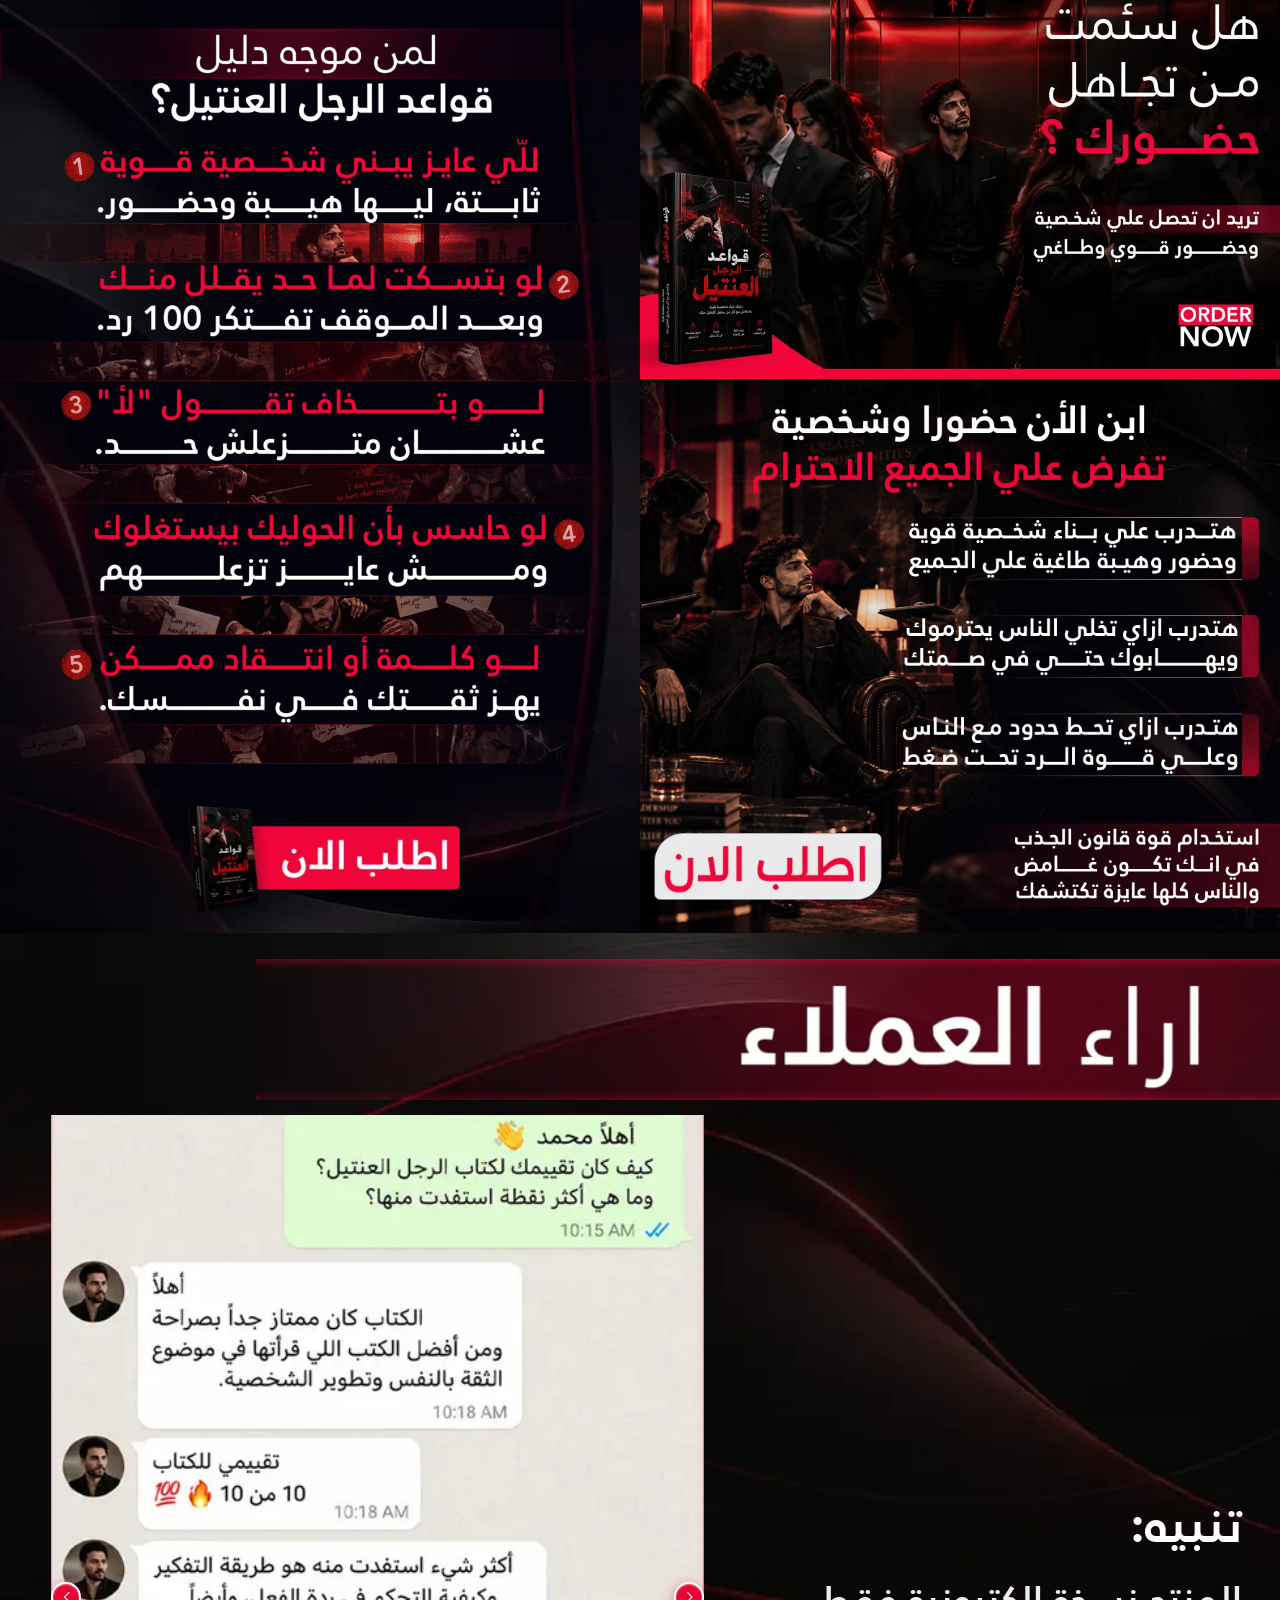
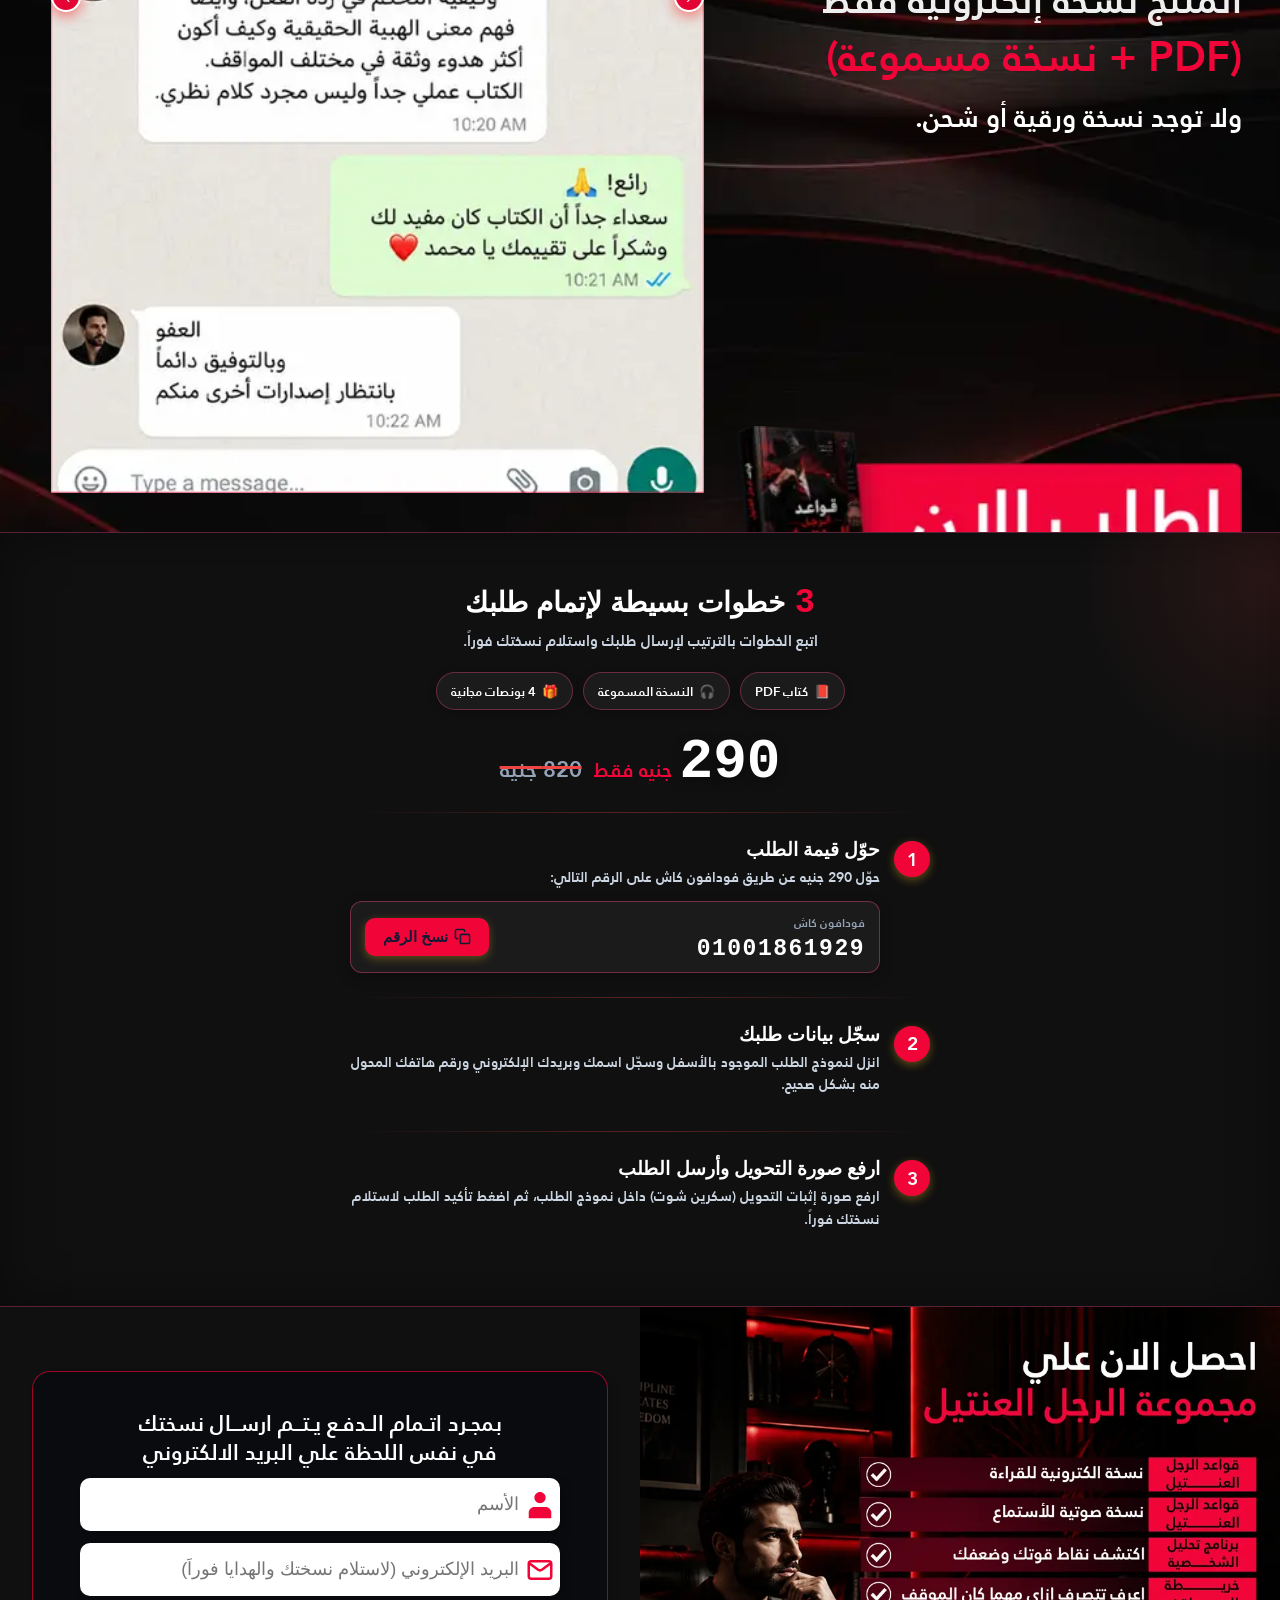
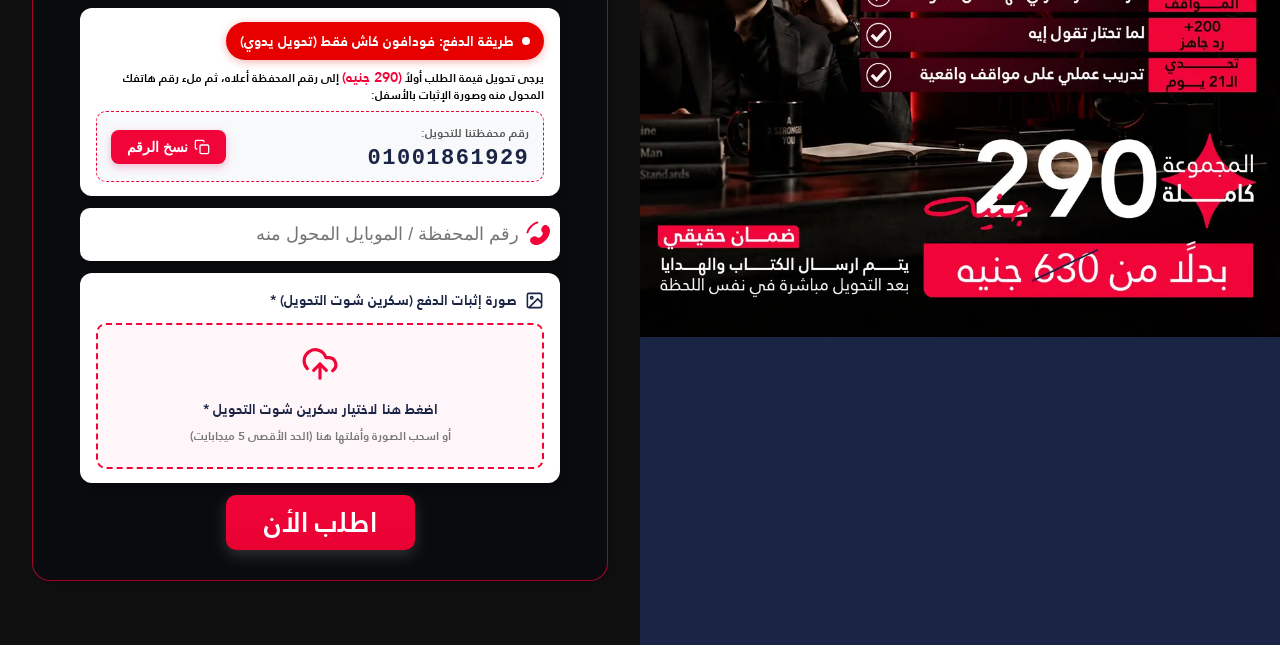
==== index.html @ def358a3 "Add files via upload" ====
<!doctype html>
<html lang="ar" dir="rtl">

<head>
  <meta charset="UTF-8" />
  <meta name="viewport" content="width=device-width, initial-scale=1.0" />

  <!-- Title & Primary Meta Tags -->
  <title>
    كتاب قواعد الرغبة (من راغب إلى مرغوب) | أسرار الجاذبية وفن إدارة المحادثة والكاريزما
  </title>
  <meta name="title" content="كتاب قواعد الرغبة (من راغب إلى مرغوب) | أسرار الجاذبية وفن إدارة المحادثة والكاريزما" />
  <meta name="description"
    content="اكتشف أسرار الحضور والغموض وفن إدارة المحادثة مع كتاب قواعد الرغبة (من راغب إلى مرغوب). احصل على المجموعة الكاملة: نسخة إلكترونية للقراءة + نسخة صوتية + 4 هدايا تدريبية بخصم حصري." />
  <meta name="keywords"
    content="قواعد الرغبة, كتاب قواعد الرغبة, من راغب إلى مرغوب, أسرار الجاذبية, فن إدارة المحادثة, الكاريزما, فن التواصل, الثقة بالنفس, الخروج من الفريند زون, تطوير الذات للرجال, Rules of Desire Book" />
  <meta name="robots" content="index, follow, max-image-preview:large, max-snippet:-1, max-video-preview:-1" />
  <meta name="author" content="قواعد الرغبة - Rules of Desire" />
  <meta name="theme-color" content="#F10539" />

  <!-- Mobile & Application Meta -->
  <meta name="apple-mobile-web-app-title" content="قواعد الرغبة" />
  <meta name="application-name" content="قواعد الرغبة" />
  <meta name="format-detection" content="telephone=no" />

  <!-- Canonical URL -->
  <link rel="canonical" href="./index.html" />

  <!-- Favicons & Touch Icons -->
  <link rel="icon" type="image/png" href="images/mark.webp" />
  <link rel="shortcut icon" href="images/mark.webp" type="image/png" />
  <link rel="apple-touch-icon" href="images/mark.webp" />

  <!-- Preload Critical Image -->
  <link rel="preload" as="image" href="images/hero-img.webp" type="image/webp" fetchpriority="high" />

  <!-- Open Graph / Facebook / WhatsApp / Telegram / Messenger -->
  <meta property="og:type" content="book" />
  <meta property="og:site_name" content="كتاب قواعد الرغبة - Rules of Desire" />
  <meta property="og:title" content="كتاب قواعد الرغبة (من راغب إلى مرغوب) | أسرار الجاذبية وفن إدارة المحادثة" />
  <meta property="og:description"
    content="عايز تبدأ الكلام بثقة بدون توتر أو إحراج وتعرف إزاي تخلي المحادثة ممتعة ومختلفة؟ اكتشف أسرار الحضور والغموض مع المجموعة الكاملة لكتاب قواعد الرغبة (نسخة قراءة + صوتية + هدايا تدريبية)." />
  <meta property="og:image" content="images/hero-img.webp" />
  <meta property="og:image:secure_url" content="images/hero-img.webp" />
  <meta property="og:image:type" content="image/webp" />
  <meta property="og:image:alt" content="غلاف كتاب قواعد الرغبة - من راغب إلى مرغوب | فن الجاذبية والمحادثة" />
  <meta property="og:locale" content="ar_EG" />

  <!-- Twitter Cards -->
  <meta name="twitter:card" content="summary_large_image" />
  <meta name="twitter:title" content="كتاب قواعد الرغبة (من راغب إلى مرغوب) | أسرار الجاذبية وفن إدارة المحادثة" />
  <meta name="twitter:description"
    content="ماذا لو كانت للجاذبية قواعد وأنت فقط لم تتعلمها بعد؟ اكتشف أسرار الحضور وفن إدارة المحادثة مع كتاب قواعد الرغبة الكامل." />
  <meta name="twitter:image" content="images/hero-img.webp" />
  <meta name="twitter:image:alt" content="كتاب قواعد الرغبة - من راغب إلى مرغوب" />

  <!-- Structured Data (Schema.org) for SEO -->
  <script type="application/ld+json">
  {
    "@context": "https://schema.org",
    "@type": "Book",
    "name": "قواعد الرغبة - من راغب إلى مرغوب",
    "alternateName": "Rules of Desire Book",
    "description": "دليلك العملي لإتقان فن التواصل، الحضور الجذاب، الكاريزما، وأسرار الجاذبية وفن إدارة المحادثة وكيف تتحول من راغب إلى مرغوب.",
    "bookFormat": "EBook",
    "inLanguage": "ar",
    "image": "images/hero-img.webp",
    "offers": {
      "@type": "Offer",
      "price": "290",
      "priceCurrency": "EGP",
      "availability": "https://schema.org/InStock",
      "priceValidUntil": "2026-12-31"
    }
  }
  </script>
    <!-- Swiper CSS -->
    <link rel="stylesheet" href="css/swiper.css" />

  <!-- File CSS -->
  <link rel="stylesheet" href="css/style.css" />
</head>

<body>
  <main>
    <h1 class="sr-only">
      كتاب قواعد الرغبة (من راغب إلى مرغوب) | أسرار الجاذبية وفن إدارة المحادثة والكاريزما
    </h1>

    <div class="flex">
      <!-- hero Section -->
      <section class="hero">
        <div class="top_img">
          <img src="images/hero-img.webp"
            alt="غلاف كتاب قواعد الرغبة - من راغب إلى مرغوب | الكلام فن والجاذبية أسلوب حياة" fetchpriority="high" />
        </div>

        <div class="content">
          <img src="images/text-hero.png" class="text-hero"
            alt="محاور كتاب قواعد الرغبة: كيف تبدأ الكلام بثقة، ماذا لو كانت للجاذبية قواعد، واكتشف أسرار الحضور والغموض وفن إدارة المحادثة" />

        <div class="btn_img">
          <a href="#submit-now"><img src="images/button1.webp"
              alt="اطلب كتاب قواعد الرغبة الآن - استلم نسختك فوراً" /></a>
        </div>
        </div>
      </section>
      <!-- End Section -->

      <section class="results">

  

        <img src="images/text-res.png"
          alt="قواعد الرغبة معمول ليك لو... كيف تتحول من راغب إلى مرغوب وتكتسب الهيبة والجاذبية الطبيعية" />



        <div class="btn_img">
          <a href="#submit-now"><img src="images/button.webp"
              alt="اطلب كتاب قواعد الرغبة الآن - استلم نسختك فوراً" /></a>
        </div>

      </section>
    </div>

    <div class="flex flex-reverse">
      <section class="testm">


        <img class="h2_test" src="images/h2.webp" alt="ماذا ستكتشف داخل كتاب قواعد الرغبة: بدء الحديث بدون تردد، جعل حضورك يلاحظ، أسرار الغموض والهيبة، الخروج من الفريند زون، وإثارة الفضول" />
        
<div class="flex_testm">
          <div class="text_right">
          
          



          <div class="imp">
            <h5>تنبيه:</h5>
            <h4>المنتج نسخة إلكترونية فقط</h4>
            <h6>(PDF + نسخة مسموعة)</h6>
            <p>ولا توجد نسخة ورقية أو شحن.</p>
          </div>


          <div class="btn_img">
            <a href="#submit-now"><img src="images/button.webp"
                alt="احصل على المجموعة الكاملة لكتاب قواعد الرغبة الآن" /></a>
          </div>
        </div>

            <!-- Swiper Slider -->
        <div class="container_results">
          <div class="swiper results-swiper">
            <div class="swiper-wrapper">
              <div class="swiper-slide">
                <img src="images/slide1.webp" alt="نتيجة 1" />
              </div>
              <div class="swiper-slide">
                <img src="images/slide2.webp" alt="نتيجة 2" />
              </div>
              <div class="swiper-slide">
                <img src="images/slide3.webp" alt="نتيجة 3" />
              </div>
            
            </div>
            <!-- Swiper Navigation -->
            <div class="swiper-button-next"></div>
            <div class="swiper-button-prev"></div>
          </div>

        </div>
</div>

      </section>
    </div>

    <!-- ==================================================
         قسم خطوات إتمام الطلب (3 خطوات بسيطة لإتمام طلبك)
         ================================================== -->
    <section class="order_steps_section" id="order-form">
      <div class="steps_container">
        <!-- عنوان السكشن والوصف -->
        <div class="steps_header">
          <h2 class="steps_title"><span class="step_num_accent">3</span> خطوات بسيطة لإتمام طلبك</h2>
          <p class="steps_subtitle">اتبع الخطوات بالترتيب لإرسال طلبك واستلام نسختك فوراً.</p>
        </div>

        <!-- البادجات الثلاثة -->
        <div class="steps_badges_wrapper">
          <div class="step_badge"><span>📕</span> <span>كتاب PDF</span></div>
          <div class="step_badge"><span>🎧</span> <span>النسخة المسموعة</span></div>
          <div class="step_badge"><span>🎁</span> <span>4 بونصات مجانية</span></div>
        </div>

        <!-- عرض السعر والخصم -->
        <div class="steps_price_box">
          <div class="price_current">
            <span class="price_digits">290</span>
            <span class="price_currency">جنيه فقط</span>
          </div>
          <div class="price_old">
            <span class="old_amount">820 جنيه</span>
          </div>
        </div>

        <div class="steps_divider"></div>

        <!-- الخطوة 1 -->
        <div class="step_card">
          <div class="step_circle">1</div>
          <div class="step_body">
            <h3 class="step_heading">حوّل قيمة الطلب</h3>
            <p class="step_desc">حوّل 290 جنيه عن طريق فودافون كاش على الرقم التالي:</p>
            <div class="step_wallet_widget">
              <div class="wallet_data">
                <span class="wallet_type">فودافون كاش</span>
                <span class="wallet_digits">01001861929</span>
              </div>
              <button type="button" class="btn_copy_steps" id="btnCopySteps" title="نسخ رقم فودافون كاش">
                <svg width="17" height="17" viewBox="0 0 24 24" fill="none" stroke="currentColor" stroke-width="2.2"
                  stroke-linecap="round" stroke-linejoin="round">
                  <rect x="9" y="9" width="13" height="13" rx="2" ry="2"></rect>
                  <path d="M5 15H4a2 2 0 0 1-2-2V4a2 2 0 0 1 2-2h9a2 2 0 0 1 2 2v1"></path>
                </svg>
                <span id="copyStepsText">نسخ الرقم</span>
              </button>
            </div>
          </div>
        </div>
        <div class="steps_divider"></div>

        <!-- الخطوة 2 -->
        <div class="step_card">
          <div class="step_circle">2</div>
          <div class="step_body">
            <h3 class="step_heading">سجّل بيانات طلبك</h3>
            <p class="step_desc">انزل لنموذج الطلب الموجود بالأسفل وسجّل اسمك وبريدك الإلكتروني ورقم هاتفك المحول منه
              بشكل صحيح.</p>
          </div>
        </div>

        <div class="steps_divider"></div>
        <!-- الخطوة 3 -->
        <div class="step_card">
          <div class="step_circle">3</div>
          <div class="step_body">
            <h3 class="step_heading">ارفع صورة التحويل وأرسل الطلب</h3>
            <p class="step_desc">ارفع صورة إثبات التحويل (سكرين شوت) داخل نموذج الطلب، ثم اضغط تأكيد الطلب لاستلام نسختك
              فوراً.</p>
          </div>
        </div>
      </div>
    </section>

    <section class="form_section" id="submit-now">
      <div class="price">
        <div class="img_price">
          <img src="images/top-form.webp"
            alt="عرض المجموعة الكاملة لكتاب قواعد الرغبة: نسخة للقراءة + نسخة صوتية + برنامج تحليل الشخصية + خريطة المواقف + 200 رد جاهز + تحدي 14 يوم بـ 290 جنيه بدلاً من 820 جنيه"
            loading="lazy" />
        </div>

        <!-- <div class="delvery_text">
          <p>الشحن مجاني لجميع المحافظات</p>
          <p class="bg">الــدفع عـــــــند اســتلام المـــــنتج</p>
        </div> -->
      </div>

      <div class="container_form">
        <p class="sm-p">
          سياسة الأسترجاع فى حالة عدم رضائك عن المنتج ضمان استرجاع خلال 14يوم
        </p>

        <form id="form" novalidate>
          <div class="top_form">
            <p>بمجـرد اتـمام الـدفـع يـتــم ارســال نسختك </p>
            <p>في نفس اللحظة علي البريد الالكتروني </p>
          </div>

          <div class="input_div">
            <input type="text" name="Name" id="name" placeholder="الأسم" required />

            <svg viewBox="0 0 16 16" fill="none" xmlns="http://www.w3.org/2000/svg">
              <g id="SVGRepo_bgCarrier" stroke-width="0"></g>
              <g id="SVGRepo_tracerCarrier" stroke-linecap="round" stroke-linejoin="round"></g>
              <g id="SVGRepo_iconCarrier">
                <path
                  d="M8 7C9.65685 7 11 5.65685 11 4C11 2.34315 9.65685 1 8 1C6.34315 1 5 2.34315 5 4C5 5.65685 6.34315 7 8 7Z"
                  fill="#F10539"></path>
                <path d="M14 12C14 10.3431 12.6569 9 11 9H5C3.34315 9 2 10.3431 2 12V15H14V12Z" fill="#F10539"></path>
              </g>
            </svg>
          </div>

          <div class="input_div">
            <input type="email" name="Email" id="email" placeholder="البريد الإلكتروني (لاستلام نسختك والهدايا فوراً)"
              required />

            <svg viewBox="0 0 24 24" fill="none" xmlns="http://www.w3.org/2000/svg">
              <path d="M4 7.00005L10.2 11.65C11.2667 12.45 12.7333 12.45 13.8 11.65L20 7" stroke="#F10539"
                stroke-width="2" stroke-linecap="round" stroke-linejoin="round" />
              <rect x="3" y="5" width="18" height="14" rx="2" stroke="#F10539" stroke-width="2"
                stroke-linecap="round" />
            </svg>
          </div>

          <!-- قسم طريقة الدفع فودافون كاش فقط -->
          <div class="payment_method_card">
            <div class="payment_header">
              <div class="vodafone_badge">
                <span class="vodafone_circle"></span>
                <span>طريقة الدفع: فودافون كاش فقط (تحويل يدوي)</span>
              </div>
            </div>

            <p class="wallet_hint">
              يرجى تحويل قيمة الطلب أولاً <strong style="color: #F10539; font-weight: 800; font-size: 13.5px;">(290
                جنيه)</strong> إلى رقم المحفظة أعلاه، ثم ملء رقم هاتفك المحول منه وصورة الإثبات بالأسفل:
            </p>
            <!-- صندوق رقم المحفظة وزر النسخ -->
            <div class="wallet_copy_box">
              <div class="wallet_details">
                <span class="wallet_title">رقم محفظتنا للتحويل:</span>
                <span class="wallet_num" id="walletNumText">01001861929</span>
              </div>
              <button type="button" class="btn_copy_wallet" id="btnCopyWallet" aria-label="نسخ رقم المحفظة">
                <svg class="copy_icon" viewBox="0 0 24 24" fill="none" stroke="currentColor" stroke-width="2">
                  <rect x="9" y="9" width="13" height="13" rx="2" ry="2"></rect>
                  <path d="M5 15H4a2 2 0 0 1-2-2V4a2 2 0 0 1 2-2h9a2 2 0 0 1 2 2v1"></path>
                </svg>
                <span class="copy_label">نسخ الرقم</span>
              </button>
            </div>


          </div>

          <!-- حقل رقم المحفظة أو الموبايل المحول منه -->
          <div class="input_div">
            <input type="tel" name="Sender Number" id="transfer_phone" maxlength="11"
              placeholder="رقم المحفظة / الموبايل المحول منه" required />

            <svg class="icon_Phone" viewBox="0 0 24 24" fill="none" xmlns="http://www.w3.org/2000/svg"
              transform="matrix(-1, 0, 0, 1, 0, 0)">
              <g id="SVGRepo_iconCarrier_transfer">
                <path
                  d="M10.0376 5.31617L10.6866 6.4791C11.2723 7.52858 11.0372 8.90532 10.1147 9.8278C10.1147 9.8278 10.1147 9.8278 10.1147 9.8278C10.1146 9.82792 8.99588 10.9468 11.0245 12.9755C13.0525 15.0035 14.1714 13.8861 14.1722 13.8853C14.1722 13.8853 14.1722 13.8853 14.1722 13.8853C15.0947 12.9628 16.4714 12.7277 17.5209 13.3134L18.6838 13.9624C20.2686 14.8468 20.4557 17.0692 19.0628 18.4622C18.2258 19.2992 17.2004 19.9505 16.0669 19.9934C14.1588 20.0658 10.9183 19.5829 7.6677 16.3323C4.41713 13.0817 3.93421 9.84122 4.00655 7.93309C4.04952 6.7996 4.7008 5.77423 5.53781 4.93723C6.93076 3.54428 9.15317 3.73144 10.0376 5.31617Z"
                  fill="#F10539"></path>
                <path
                  d="M13.2595 1.87983C13.3257 1.47094 13.7122 1.19357 14.1211 1.25976C14.1464 1.26461 14.2279 1.27983 14.2705 1.28933C14.3559 1.30834 14.4749 1.33759 14.6233 1.38082C14.9201 1.46726 15.3347 1.60967 15.8323 1.8378C16.8286 2.29456 18.1544 3.09356 19.5302 4.46936C20.906 5.84516 21.705 7.17097 22.1617 8.16725C22.3899 8.66487 22.5323 9.07947 22.6187 9.37625C22.6619 9.52466 22.6912 9.64369 22.7102 9.72901C22.7197 9.77168 22.7267 9.80594 22.7315 9.83125L22.7373 9.86245C22.8034 10.2713 22.5286 10.6739 22.1197 10.7401C21.712 10.8061 21.3279 10.53 21.2601 10.1231C21.258 10.1121 21.2522 10.0828 21.2461 10.0551C21.2337 9.9997 21.2124 9.91188 21.1786 9.79572C21.1109 9.56339 20.9934 9.21806 20.7982 8.79238C20.4084 7.94207 19.7074 6.76789 18.4695 5.53002C17.2317 4.29216 16.0575 3.59117 15.2072 3.20134C14.7815 3.00618 14.4362 2.88865 14.2038 2.82097C14.0877 2.78714 13.9417 2.75363 13.8863 2.7413C13.4793 2.67347 13.1935 2.28755 13.2595 1.87983Z"
                  fill="#F10539"></path>
              </g>
            </svg>
          </div>

          <!-- قسم رفع إثبات الدفع والتحويل -->
          <div class="proof_upload_card">
            <div class="proof_title">
              <svg viewBox="0 0 24 24" width="19" height="19" fill="none" stroke="currentColor" stroke-width="2">
                <rect x="3" y="3" width="18" height="18" rx="2" ry="2"></rect>
                <circle cx="8.5" cy="8.5" r="1.5"></circle>
                <polyline points="21 15 16 10 5 21"></polyline>
              </svg>
              <span>صورة إثبات الدفع (سكرين شوت التحويل) * </span>
            </div>

            <!-- حقل الملف الخفي -->
            <input type="file" id="proof_image" name="Proof Image" accept="image/*" style="display: none;" />

            <!-- منطقة الرفع التفاعلية Dropzone -->
            <div class="upload_dropzone" id="uploadDropzone">
              <div class="dropzone_icon">
                <svg viewBox="0 0 24 24" width="38" height="38" fill="none" stroke="#F10539" stroke-width="2"
                  stroke-linecap="round" stroke-linejoin="round">
                  <path d="M4 14.899A7 7 0 1 1 15.71 8h1.79a4.5 4.5 0 0 1 2.5 8.242"></path>
                  <path d="M12 12v9"></path>
                  <path d="m16 16-4-4-4 4"></path>
                </svg>
              </div>
              <p class="dropzone_prompt">اضغط هنا لاختيار سكرين شوت التحويل * </p>
              <p class="dropzone_sub">أو اسحب الصورة وأفلتها هنا (الحد الأقصى 5 ميجابايت)</p>
            </div>

            <!-- بطاقة معاينة الصورة عند الاختيار -->
            <div class="preview_card" id="previewCard" style="display: none;">
              <div class="preview_body">
                <div class="preview_thumb_box">
                  <img id="previewImage" src="" alt="معاينة إثبات الدفع" />
                </div>
                <div class="preview_info">
                  <div class="preview_filename" id="previewFileName">screenshot.jpg</div>
                  <div class="preview_filesize" id="previewFileSize">1.2 MB</div>
                  <div class="preview_status">✓ جاهزة للإرسال</div>
                </div>
              </div>
              <div class="preview_actions">
                <button type="button" class="btn_preview_action btn_change" id="btnReplaceImage">
                  <svg viewBox="0 0 24 24" width="15" height="15" fill="none" stroke="currentColor" stroke-width="2">
                    <path d="M21 2v6h-6"></path>
                    <path d="M3 12a9 9 0 0 1 15-6.7L21 8"></path>
                    <path d="M3 22v-6h6"></path>
                    <path d="M21 12a9 9 0 0 1-15 6.7L3 16"></path>
                  </svg>
                  تغيير الصورة
                </button>
                <button type="button" class="btn_preview_action btn_delete" id="btnRemoveImage">
                  <svg viewBox="0 0 24 24" width="15" height="15" fill="none" stroke="currentColor" stroke-width="2">
                    <polyline points="3 6 5 6 21 6"></polyline>
                    <path d="M19 6v14a2 2 0 0 1-2 2H7a2 2 0 0 1-2-2V6m3 0V4a2 2 0 0 1 2-2h4a2 2 0 0 1 2 2v2"></path>
                  </svg>
                  حذف الصورة
                </button>
              </div>
            </div>

            <!-- شريط تقدم الرفع المباشر -->
            <div class="upload_progress_wrap" id="uploadProgressWrap" style="display: none;">
              <div class="progress_info">
                <span class="progress_label" id="progressLabel">جاري رفع إثبات الدفع...</span>
                <span class="progress_val" id="progressVal">0%</span>
              </div>
              <div class="progress_track">
                <div class="progress_fill" id="progressFill" style="width: 0%;"></div>
              </div>
            </div>
          </div>

          <div id="error"></div>

          <input type="hidden" id="redDir" name="x-sheetmonkey-redirect" value="./thanksPage.html" />

          <!-- بيانات وسيلة الدفع والمحفظة لشيت مونكي -->
          <input type="hidden" name="Payment Method" value="فودافون كاش (Vodafone Cash) - يدوي" />
          <input type="hidden" name="Our Wallet" value="01001861929" />
          <input type="hidden" id="inp_ProofLink" name="Payment Proof Link" value="" />

          <!-- هنا اسم المنتج  -->
          <input type="hidden" name="Product" value="كتاب قواعد الرغبة" />

          <!-- هنا الكود -->
          <input type="hidden" name="Agent Code" value="M18.1" />

          <input id="KeyLand" type="hidden" name="Unique Key" value="" />
          <input id="DateLand" type="hidden" name="Date" value="" />
          <input id="TimeLand" type="hidden" name="Time" value="" />
          <input id="inp_City" type="hidden" name="City" value="" />
          <input id="inp_Country" type="hidden" name="Country" value="" />
          <input id="inp_Ip" type="hidden" name="IP" value="" />

          <!-- حقول مكافحة الـ Spam وحماية الصفحة ومصدر التسجيل -->
          <input type="text" id="b_hp_email" name="hp_website_check_field" style="
                display: none !important;
                position: absolute !important;
                left: -9999px !important;
              " tabindex="-1" autocomplete="new-password" aria-hidden="true" value="" />
          <input id="inp_FingerPrint" type="hidden" name="FingerPrint" value="" />
          <input id="inp_ScreenSize" type="hidden" name="ScreenSize" value="" />
          <input id="inp_TimeZone" type="hidden" name="TimeZone" value="" />
          <input id="inp_UserAgent" type="hidden" name="UserAgent" value="" />
          <input id="inp_PageUrl" type="hidden" name="Page URL" value="" />
          <input id="inp_Referrer" type="hidden" name="Referrer" value="" />
          <input id="inp_Domain" type="hidden" name="Domain" value="" />

          <div class="div_btn">
            <button id="btnSubmit" class="btn" type="submit">
              اﻃﻠب الأن
            </button>
          </div>
        </form>

      </div>
    </section>
  </main>

    <!-- Swiper JS SDK -->
    <script src="swiper-bundle.min.js"></script>

  <script>
    /* =====================   منع النسخ وفتح أدوات المطوّر   ===================== */
    document.addEventListener("contextmenu", (e) => e.preventDefault());

    document.onkeydown = (e) => {
      if (
        e.key === "F12" ||
        (e.ctrlKey && e.shiftKey && (e.key === "I" || e.key === "J")) ||
        (e.ctrlKey && e.key === "U")
      ) {
        return false;
      }
    };

      /* =====================   تهيئة سويبر جي اس Swiper JS   ===================== */
      document.addEventListener('DOMContentLoaded', () => {
        if (typeof Swiper !== 'undefined') {
          new Swiper('.results-swiper', {
            loop: true,
            autoplay: {
              delay: 3500,
              disableOnInteraction: false,
            },
            navigation: {
              nextEl: '.swiper-button-next',
              prevEl: '.swiper-button-prev',
            },
          });
        }
      });


    /* =====================   التحضير المسبق الفوري للـ IP   ===================== */
    let clientIp = "";
    let clientCity = "";
    let clientCountry = "";
    let ipPromise = null;

    function setGeoFields(city, country) {
      if (city) clientCity = city;
      if (country) clientCountry = country;
      const cityI = document.getElementById("inp_City");
      if (cityI && clientCity) cityI.value = clientCity;
      const countryI = document.getElementById("inp_Country");
      if (countryI && clientCountry) countryI.value = clientCountry;
    }

    async function fetchWithTimeout(url, timeoutMs = 1500) {
      const controller = new AbortController();
      const id = setTimeout(() => controller.abort(), timeoutMs);
      try {
        const response = await fetch(url, { signal: controller.signal });
        clearTimeout(id);
        return response;
      } catch (e) {
        clearTimeout(id);
        return null;
      }
    }

    async function fetchIpData() {
      // المزود الأول: ipinfo.io
      try {
        const r = await fetchWithTimeout("https://ipinfo.io/json");
        if (r && r.ok) {
          const data = await r.json();
          if (data && data.ip) {
            clientIp = data.ip;
            setGeoFields(data.city, data.country);
            return clientIp;
          }
        }
      } catch (e) { }

      // المزود الثاني: ipwho.is
      try {
        const r = await fetchWithTimeout("https://ipwho.is/");
        if (r && r.ok) {
          const data = await r.json();
          if (data && data.success && data.ip) {
            clientIp = data.ip;
            setGeoFields(data.city, data.country);
            return clientIp;
          }
        }
      } catch (e) { }

      // المزود الثالث: ipapi.co
      try {
        const r = await fetchWithTimeout("https://ipapi.co/json/");
        if (r && r.ok) {
          const data = await r.json();
          if (data && data.ip) {
            clientIp = data.ip;
            setGeoFields(data.city, data.country_name || data.country);
            return clientIp;
          }
        }
      } catch (e) { }

      // المزود الرابع: ipify (سريع جداً)
      try {
        const r = await fetchWithTimeout("https://api.ipify.org?format=json");
        if (r && r.ok) {
          const data = await r.json();
          if (data && data.ip) {
            clientIp = data.ip;
            return clientIp;
          }
        }
      } catch (e) { }
    }

    function initPreload() {
      ipPromise = fetchIpData().catch(() => { });
    }

    initPreload();

    /* =====================   توليد بصمة متصفح سريعة وخفيفة (FingerPrint)   ===================== */
    function generateFingerprint() {
      try {
        const canvas = document.createElement("canvas");
        const ctx = canvas.getContext("2d");
        canvas.width = 200;
        canvas.height = 50;
        ctx.textBaseline = "top";
        ctx.font = "14px 'Arial'";
        ctx.textBaseline = "alphabetic";
        ctx.fillStyle = "#f60";
        ctx.fillRect(125, 1, 62, 20);
        ctx.fillStyle = "#069";
        ctx.fillText("PROPYLAX_GEL_FP_#123", 2, 15);
        ctx.fillStyle = "rgba(102, 204, 0, 0.7)";
        ctx.fillText("PROPYLAX_GEL_FP_#123", 4, 17);
        const dataUrl = canvas.toDataURL();

        let hash = 0;
        const str =
          dataUrl +
          navigator.userAgent +
          screen.width +
          "x" +
          screen.height +
          (navigator.language || "") +
          (navigator.hardwareConcurrency || "");
        for (let i = 0; i < str.length; i++) {
          const char = str.charCodeAt(i);
          hash = (hash << 5) - hash + char;
          hash |= 0;
        }
        return "FP-" + Math.abs(hash).toString(36);
      } catch (e) {
        return "FP-UNKNOWN-" + Math.random().toString(36).slice(2, 10);
      }
    }

    /* =====================   توليد المعرف الفريد للطلب Unique Key   ===================== */
    function generateOrderId() {
      const d = new Date();
      const YY = String(d.getUTCFullYear()).slice(-2);
      const MM = String(d.getUTCMonth() + 1).padStart(2, "0");
      const DD = String(d.getUTCDate()).padStart(2, "0");
      const hh = String(d.getUTCHours()).padStart(2, "0");
      const mm = String(d.getUTCMinutes()).padStart(2, "0");
      const ss = String(d.getUTCSeconds()).padStart(2, "0");
      const ms = String(d.getUTCMilliseconds()).padStart(3, "0");

      let rand;
      if (window.crypto && crypto.getRandomValues) {
        const buf = new Uint8Array(6);
        crypto.getRandomValues(buf);
        rand = Array.from(buf, (b) => b.toString(36).padStart(2, "0"))
          .join("")
          .slice(0, 16);
      } else {
        rand = Math.random().toString(36).slice(2, 18);
      }

      return `KEY-${YY}_${MM}_${DD}_${hh}${mm}${ss}.${ms}-${rand}`;
    }

    /* =====================   تنظيف وتحويل أرقام الهواتف   ===================== */
    function convertArabicToEnglishDigits(str) {
      const arabicDigits = ["٠", "١", "٢", "٣", "٤", "٥", "٦", "٧", "٨", "٩"];
      return str.replace(/[٠-٩]/g, (d) => arabicDigits.indexOf(d));
    }

    function cleanPhoneNumber(raw) {
      if (!raw) return "";
      let cleaned = convertArabicToEnglishDigits(raw.trim());
      cleaned = cleaned.replace(/[\s\-\+\(\)]/g, "");
      return cleaned;
    }

    function formatFileSize(bytes) {
      if (!bytes || bytes === 0) return "0 B";
      const k = 1024;
      const sizes = ["B", "KB", "MB", "GB"];
      const i = Math.floor(Math.log(bytes) / Math.log(k));
      return parseFloat((bytes / Math.pow(k, i)).toFixed(2)) + " " + sizes[i];
    }

    /* =====================   التحقق من النموذج والإرسال المباشر لـ SheetMonkey   ===================== */
    document.addEventListener("DOMContentLoaded", () => {
      setGeoFields(clientCity, clientCountry);

      const fpVal = generateFingerprint();
      const screenSizeVal = `${window.screen.width}x${window.screen.height}`;
      const timeZoneVal =
        Intl && Intl.DateTimeFormat
          ? Intl.DateTimeFormat().resolvedOptions().timeZone
          : "";
      const userAgentVal = navigator.userAgent || "";
      const pageUrlVal = window.location.href;
      const referrerVal = document.referrer || "Direct";
      const domainVal = window.location.hostname || "";

      document.getElementById("inp_FingerPrint").value = fpVal;
      document.getElementById("inp_ScreenSize").value = screenSizeVal;
      document.getElementById("inp_TimeZone").value = timeZoneVal;
      document.getElementById("inp_UserAgent").value = userAgentVal;
      document.getElementById("inp_PageUrl").value = pageUrlVal;
      document.getElementById("inp_Referrer").value = referrerVal;
      if (document.getElementById("inp_Domain")) {
        document.getElementById("inp_Domain").value = domainVal;
      }

      const keyLandInput = document.getElementById("KeyLand");
      if (keyLandInput) {
        keyLandInput.value = generateOrderId();
      }

      /* عناصر النموذج الأساسية */
      const nameInput = document.getElementById("name");
      const emailInput = document.getElementById("email");
      const form = document.getElementById("form");
      const errorBox = document.getElementById("error");
      const redirInput = document.getElementById("redDir");

      /* عناصر فودافون كاش وإثبات الدفع وسكشن الخطوات */
      const btnCopyWallet = document.getElementById("btnCopyWallet");
      const btnCopySteps = document.getElementById("btnCopySteps");
      const transferPhoneInput = document.getElementById("transfer_phone");
      const proofImageInput = document.getElementById("proof_image");
      const uploadDropzone = document.getElementById("uploadDropzone");
      const previewCard = document.getElementById("previewCard");
      const previewImage = document.getElementById("previewImage");
      const previewFileName = document.getElementById("previewFileName");
      const previewFileSize = document.getElementById("previewFileSize");
      const btnReplaceImage = document.getElementById("btnReplaceImage");
      const btnRemoveImage = document.getElementById("btnRemoveImage");
      const uploadProgressWrap = document.getElementById("uploadProgressWrap");
      const progressLabel = document.getElementById("progressLabel");
      const progressVal = document.getElementById("progressVal");
      const progressFill = document.getElementById("progressFill");
      const inpProofLink = document.getElementById("inp_ProofLink");

      const MAX_FILE_SIZE = 5 * 1024 * 1024; // 5 ميجابايت كحد أقصى
      let selectedProofFile = null;

      function showError(msg) {
        if (errorBox) {
          errorBox.innerText = msg;
          errorBox.classList.add("active");
          errorBox.scrollIntoView({ behavior: "smooth", block: "center" });
        }
      }

      function clearError() {
        if (errorBox) {
          errorBox.innerText = "";
          errorBox.classList.remove("active");
        }
      }

      /* =====================   أزرار نسخ رقم المحفظة   ===================== */
      const WALLET_NUMBER = "01001861929";

      function fallbackCopyText(text, onSuccess) {
        const ta = document.createElement("textarea");
        ta.value = text;
        ta.style.position = "fixed";
        ta.style.left = "-9999px";
        document.body.appendChild(ta);
        ta.select();
        try {
          document.execCommand("copy");
          if (onSuccess) onSuccess();
        } catch (e) { }
        document.body.removeChild(ta);
      }

      function setupCopyButton(btn, textSelector) {
        if (!btn) return;
        let timeout = null;
        const markDone = () => {
          btn.classList.add("copied");
          const label = textSelector ? btn.querySelector(textSelector) : null;
          if (label) label.textContent = "تم النسخ ✓";
          clearTimeout(timeout);
          timeout = setTimeout(() => {
            btn.classList.remove("copied");
            if (label) label.textContent = "نسخ الرقم";
          }, 2500);
        };

        btn.addEventListener("click", () => {
          if (navigator.clipboard && navigator.clipboard.writeText) {
            navigator.clipboard.writeText(WALLET_NUMBER)
              .then(markDone)
              .catch(() => fallbackCopyText(WALLET_NUMBER, markDone));
          } else {
            fallbackCopyText(WALLET_NUMBER, markDone);
          }
        });
      }

      // تفعيل زر النسخ في سكشن الخطوات وزر النسخ داخل الفورم
      setupCopyButton(btnCopySteps, "#copyStepsText");
      setupCopyButton(btnCopyWallet, ".copy_label");

      /* =====================   التحكم في رفع ومعاينة صورة الإثبات   ===================== */
      function handleFileSelect(file) {
        if (!file) return;

        if (!file.type.startsWith("image/")) {
          showError("عفواً، الملف المختار ليس صورة صالحة! يرجى اختيار صورة إثبات (JPG, PNG, WEBP).");
          return;
        }

        if (file.size > MAX_FILE_SIZE) {
          showError("حجم الصورة يتجاوز 5 ميجابايت! يرجى اختيار صورة أصغر أو التقاط سكرين شوت خفيف.");
          resetProofFile();
          return;
        }

        clearError();
        if (uploadDropzone) uploadDropzone.classList.remove("dropzone_error");
        selectedProofFile = file;

        // قراءة ومعاينة الصورة فوراً
        const reader = new FileReader();
        reader.onload = (e) => {
          if (previewImage) previewImage.src = e.target.result;
          if (previewFileName) previewFileName.textContent = file.name;
          if (previewFileSize) previewFileSize.textContent = formatFileSize(file.size);
          if (uploadDropzone) uploadDropzone.style.display = "none";
          if (previewCard) previewCard.style.display = "block";
        };
        reader.readAsDataURL(file);
      }

      function resetProofFile() {
        selectedProofFile = null;
        if (proofImageInput) proofImageInput.value = "";
        if (previewImage) previewImage.src = "";
        if (previewCard) previewCard.style.display = "none";
        if (uploadDropzone) {
          uploadDropzone.style.display = "block";
          uploadDropzone.classList.remove("dropzone_error");
        }
        if (uploadProgressWrap) uploadProgressWrap.style.display = "none";
      }

      // النقر على Dropzone يفتح نافذة الملفات
      if (uploadDropzone && proofImageInput) {
        uploadDropzone.addEventListener("click", () => {
          proofImageInput.click();
        });

        // دعم السحب والإفلات (Drag & Drop)
        ["dragenter", "dragover"].forEach((evt) => {
          uploadDropzone.addEventListener(evt, (e) => {
            e.preventDefault();
            e.stopPropagation();
            uploadDropzone.classList.add("dragover");
          });
        });

        ["dragleave", "drop"].forEach((evt) => {
          uploadDropzone.addEventListener(evt, (e) => {
            e.preventDefault();
            e.stopPropagation();
            uploadDropzone.classList.remove("dragover");
          });
        });

        uploadDropzone.addEventListener("drop", (e) => {
          if (e.dataTransfer && e.dataTransfer.files && e.dataTransfer.files.length > 0) {
            handleFileSelect(e.dataTransfer.files[0]);
          }
        });
      }

      if (proofImageInput) {
        proofImageInput.addEventListener("change", function () {
          if (this.files && this.files.length > 0) {
            handleFileSelect(this.files[0]);
          }
        });
      }

      if (btnRemoveImage) {
        btnRemoveImage.addEventListener("click", () => {
          resetProofFile();
        });
      }

      if (btnReplaceImage && proofImageInput) {
        btnReplaceImage.addEventListener("click", () => {
          proofImageInput.click();
        });
      }

      /* =====================   إعدادات ودوال رفع الصور   ===================== */
      const IMGBB_API_KEY = "";

      async function uploadProofToServer(file, onProgress) {
        // 1. الخيار الأول: الرفع الدائم عبر Sheet Monkey المدفوع (Amazon S3 الرسمي)
        try {
          const smRes = await fetch(`${PRIMARY_SHEETMONKEY_URL}/file`, {
            method: "POST",
            headers: {
              "Content-Type": "application/json",
              Accept: "application/json",
            },
            body: JSON.stringify({
              name: file.name,
              contentType: file.type || "image/jpeg",
            }),
          });

          if (smRes.ok) {
            const smData = await smRes.json();
            if (smData && smData.url && smData.fields) {
              // رفع الملف مباشرة إلى Amazon S3 الخاص بشيت مونكي مع شريط التقدم الحي
              const s3Url = await uploadToSheetMonkeyS3(file, smData, onProgress);
              if (s3Url) return s3Url;
            }
          }
        } catch (smErr) {
          console.warn("SheetMonkey S3 not active or waiting for toggle:", smErr);
        }

        // 2. الخيار الثاني: الرفع الدائم للأبد عبر ImgBB (إذا تم وضع مفتاح)
        if (IMGBB_API_KEY && IMGBB_API_KEY.trim() !== "") {
          try {
            const ibbUrl = await uploadToImgBB(file, onProgress);
            if (ibbUrl) return ibbUrl;
          } catch (ibbErr) {
            console.warn("ImgBB error:", ibbErr);
          }
        }

        // 3. الخيار الثالث الاحتياطي: خادم سحابي بمهلة 48 ساعة
        return await uploadToTmpFiles(file, onProgress);
      }

      // دالة الرفع المباشر لـ Amazon S3 الخاص بـ Sheet Monkey (دائم للأبد)
      function uploadToSheetMonkeyS3(file, s3Data, onProgress) {
        return new Promise((resolve, reject) => {
          const xhr = new XMLHttpRequest();
          const fd = new FormData();
          Object.keys(s3Data.fields).forEach((key) => {
            fd.append(key, s3Data.fields[key]);
          });
          fd.append("acl", "public-read");
          fd.append("Content-Type", file.type || "image/jpeg");
          fd.append("file", file);

          xhr.upload.onprogress = (e) => {
            if (e.lengthComputable && onProgress) {
              const pct = Math.round((e.loaded / e.total) * 100);
              onProgress(pct);
            }
          };

          xhr.onload = () => {
            if (xhr.status >= 200 && xhr.status < 300) {
              const permanentUrl = `${s3Data.url}/${s3Data.fields.key}`;
              resolve(permanentUrl);
            } else {
              reject(new Error("S3 Upload status: " + xhr.status));
            }
          };

          xhr.onerror = () => reject(new Error("S3 network error"));
          xhr.open("POST", s3Data.url);
          xhr.send(fd);
        });
      }

      // دالة الرفع عبر ImgBB
      function uploadToImgBB(file, onProgress) {
        return new Promise((resolve, reject) => {
          const xhr = new XMLHttpRequest();
          const fd = new FormData();
          fd.append("image", file);

          xhr.upload.onprogress = (e) => {
            if (e.lengthComputable && onProgress) {
              const pct = Math.round((e.loaded / e.total) * 100);
              onProgress(pct);
            }
          };

          xhr.onload = () => {
            try {
              if (xhr.status >= 200 && xhr.status < 300) {
                const res = JSON.parse(xhr.responseText);
                if (res && res.data && (res.data.display_url || res.data.url)) {
                  resolve(res.data.display_url || res.data.url);
                  return;
                }
              }
            } catch (err) { }
            reject(new Error("ImgBB parse error"));
          };

          xhr.onerror = () => reject(new Error("ImgBB network error"));
          xhr.open("POST", `https://api.imgbb.com/1/upload?key=${IMGBB_API_KEY.trim()}`);
          xhr.send(fd);
        });
      }

      // دالة الرفع الاحتياطية (48 ساعة)
      function uploadToTmpFiles(file, onProgress) {
        return new Promise((resolve) => {
          const xhr = new XMLHttpRequest();
          const fd = new FormData();
          fd.append("file", file);
          // مهلة 48 ساعة = 172800 ثانية
          fd.append("expire", "172800");

          xhr.upload.onprogress = (e) => {
            if (e.lengthComputable && onProgress) {
              const pct = Math.round((e.loaded / e.total) * 100);
              onProgress(pct);
            }
          };

          xhr.onload = () => {
            try {
              if (xhr.status >= 200 && xhr.status < 300) {
                const res = JSON.parse(xhr.responseText);
                if (res && res.data && res.data.url) {
                  const directUrl = res.data.url.replace("tmpfiles.org/", "tmpfiles.org/dl/");
                  resolve(directUrl);
                  return;
                }
              }
            } catch (err) { }
            resolve(`صورة: ${file.name} (${formatFileSize(file.size)})`);
          };

          xhr.onerror = () => {
            resolve(`صورة: ${file.name} (${formatFileSize(file.size)})`);
          };

          xhr.open("POST", "https://tmpfiles.org/api/v1/upload");
          xhr.send(fd);
        });
      }

      /* إزالة أخطاء الحقول لحظياً عند الكتابة */
      if (nameInput) {
        nameInput.addEventListener("input", function () {
          if (this.value.trim().length >= 2) {
            this.classList.remove("input_error");
            clearError();
          }
        });
      }

      if (emailInput) {
        emailInput.addEventListener("input", function () {
          const emailRegex = /^[^\s@]+@[^\s@]+\.[^\s@]+$/;
          if (emailRegex.test(this.value.trim())) {
            this.classList.remove("input_error");
            clearError();
          }
        });
      }

      if (transferPhoneInput) {
        transferPhoneInput.addEventListener("input", function () {
          const cleaned = cleanPhoneNumber(this.value.trim());
          const pref = cleaned.substring(0, 3);
          if (cleaned.length === 11 && ["010", "011", "012", "015"].includes(pref)) {
            this.classList.remove("input_error");
            clearError();
          }
        });
      }

      /* توليد رابط صفحة الشكر */
      const pathArr = window.location.pathname.split("/");
      pathArr.pop();
      const hostPath = window.location.origin + pathArr.join("/");
      redirInput.value = `${hostPath}/thanksPage.html`;

      const dateEl = document.getElementById("DateLand");
      const timeEl = document.getElementById("TimeLand");
      const btn_Submit = document.getElementById("btnSubmit");

      /* رابط SheetMonkey الأساسي للأوردرات */
      const PRIMARY_SHEETMONKEY_URL =
        "https://api.sheetmonkey.io/form/iEUygPZTfkZNcFyrPu37bA";

      let isSending = false;
      form.addEventListener("submit", async (e) => {
        if (isSending) {
          e.preventDefault();
          return;
        }
        e.preventDefault();

        // فحص الـ Honeypot: لو اتملى 👈 يبقى بوت → توجيه صامت لصفحة الشكر بدون إرسال للشيتات!
        const hpVal = document.getElementById("b_hp_email")
          ? document.getElementById("b_hp_email").value
          : "";
        if (hpVal && hpVal.trim() !== "") {
          console.warn("Bot detected via Honeypot - silent redirecting");
          window.location.href =
            redirInput.value || `${hostPath}/thanksPage.html`;
          return;
        }

        clearError();
        const errors = [];
        let firstInvalidEl = null;

        // 1. التحقق الإجباري من الأسم
        const nameVal = nameInput ? nameInput.value.trim() : "";
        if (!nameVal || nameVal.length < 2) {
          errors.push("يرجى إدخال الأسم بالكامل");
          if (nameInput) {
            nameInput.classList.add("input_error");
            if (!firstInvalidEl) firstInvalidEl = nameInput;
          }
        } else if (nameInput) {
          nameInput.classList.remove("input_error");
        }

        // 2. التحقق الإجباري من البريد الإلكتروني
        const emailVal = emailInput ? emailInput.value.trim() : "";
        const emailRegex = /^[^\s@]+@[^\s@]+\.[^\s@]+$/;
        if (!emailVal) {
          errors.push("يرجى إدخال البريد الإلكتروني (لاستلام نسختك والهدايا)");
          if (emailInput) {
            emailInput.classList.add("input_error");
            if (!firstInvalidEl) firstInvalidEl = emailInput;
          }
        } else if (!emailRegex.test(emailVal)) {
          errors.push("صيغة البريد الإلكتروني غير صحيحة (مثال: name@gmail.com)");
          if (emailInput) {
            emailInput.classList.add("input_error");
            if (!firstInvalidEl) firstInvalidEl = emailInput;
          }
        } else if (emailInput) {
          emailInput.classList.remove("input_error");
        }

        // 3. التحقق الإجباري من رقم الهاتف / المحفظة المحول منه
        const rawTransfer = transferPhoneInput ? transferPhoneInput.value.trim() : "";
        const cleanedTransferVal = cleanPhoneNumber(rawTransfer);
        const transferPrefix = cleanedTransferVal.substring(0, 3);
        const validPref = ["010", "011", "012", "015"];
        if (!rawTransfer) {
          errors.push("يرجى إدخال رقم المحفظة / الموبايل المحول منه");
          if (transferPhoneInput) {
            transferPhoneInput.classList.add("input_error");
            if (!firstInvalidEl) firstInvalidEl = transferPhoneInput;
          }
        } else if (cleanedTransferVal.length !== 11 || !validPref.includes(transferPrefix)) {
          errors.push("رقم الهاتف المحول منه يجب أن يكون 11 رقماً ويبدأ بـ (010, 011, 012, 015)");
          if (transferPhoneInput) {
            transferPhoneInput.classList.add("input_error");
            if (!firstInvalidEl) firstInvalidEl = transferPhoneInput;
          }
        } else if (transferPhoneInput) {
          transferPhoneInput.classList.remove("input_error");
        }

        // 4. التحقق الإجباري من صورة إثبات الدفع
        if (!selectedProofFile) {
          errors.push("يرجى إرفاق صورة إثبات التحويل (سكرين شوت)");
          if (uploadDropzone && uploadDropzone.style.display !== "none") {
            uploadDropzone.classList.add("dropzone_error");
            if (!firstInvalidEl) firstInvalidEl = uploadDropzone;
          }
        } else if (selectedProofFile.size > MAX_FILE_SIZE) {
          errors.push("حجم صورة الإثبات يتجاوز 5 ميجابايت! يرجى اختيار صورة أصغر");
          if (uploadDropzone && uploadDropzone.style.display !== "none") {
            uploadDropzone.classList.add("dropzone_error");
            if (!firstInvalidEl) firstInvalidEl = uploadDropzone;
          }
        } else if (uploadDropzone) {
          uploadDropzone.classList.remove("dropzone_error");
        }

        // في حال وجود أي حقل ناقص أو غير صحيح: منع الإرسال وتوجيه المستخدم للحقل الناقص
        if (errors.length) {
          showError("⚠️ تنبيه: جميع الحقول إجبارية لإتمام طلبك:\n• " + errors.join("\n• "));
          if (firstInvalidEl) {
            firstInvalidEl.scrollIntoView({ behavior: "smooth", block: "center" });
            if (typeof firstInvalidEl.focus === "function") {
              firstInvalidEl.focus();
            }
          }
          return;
        } else {
          clearError();
        }

        isSending = true;
        if (btn_Submit) {
          btn_Submit.disabled = true;
          btn_Submit.innerText = "جاري رفع إثبات التحويل..";
        }

        // إظهار شريط تقدم الرفع
        if (uploadProgressWrap) {
          uploadProgressWrap.style.display = "block";
          if (progressLabel) progressLabel.textContent = "جاري رفع صورة الإثبات (0%)...";
          if (progressVal) progressVal.textContent = "0%";
          if (progressFill) progressFill.style.width = "0%";
        }

        // رفع ملف صورة الإثبات وتحديث شريط التقدم لحظياً
        let proofUrl = "";
        try {
          proofUrl = await uploadProofToServer(selectedProofFile, (percent) => {
            if (progressVal) progressVal.textContent = percent + "%";
            if (progressFill) progressFill.style.width = percent + "%";
            if (progressLabel) progressLabel.textContent = `جاري رفع صورة الإثبات (${percent}%)...`;
            if (btn_Submit) btn_Submit.innerText = `جاري الرفع (${percent}%)...`;
          });
        } catch (uploadErr) {
          console.error("Upload error:", uploadErr);
          proofUrl = `صورة: ${selectedProofFile.name} (${formatFileSize(selectedProofFile.size)})`;
        }

        if (progressLabel) progressLabel.textContent = "تم رفع الصورة بنجاح! جاري تأكيد الطلب...";
        if (progressVal) progressVal.textContent = "100%";
        if (progressFill) progressFill.style.width = "100%";
        if (btn_Submit) btn_Submit.innerText = "جاري تسجيل الطلب...";

        if (inpProofLink) inpProofLink.value = proofUrl;

        const now = new Date();
        const yyyy = now.getFullYear();
        const mm = String(now.getMonth() + 1).padStart(2, "0");
        const dd = String(now.getDate()).padStart(2, "0");
        if (dateEl) dateEl.value = `${yyyy}-${mm}-${dd}`;

        let hh = now.getHours();
        const mi = String(now.getMinutes()).padStart(2, "0");
        const ss = String(now.getSeconds()).padStart(2, "0");
        const ampm = hh >= 12 ? "PM" : "AM";
        hh = hh % 12;
        hh = hh ? hh : 12;
        hh = String(hh).padStart(2, "0");
        if (timeEl) timeEl.value = `${hh}:${mi}:${ss} ${ampm}`;

        // ضمان وصول الـ IP قبل الإرسال (بحد أقصى المهلة المحددة)
        if (!clientIp && ipPromise) {
          await ipPromise;
        }

        if (!clientIp) {
          try {
            await fetchIpData();
          } catch (e) { }
        }

        if (!clientIp) {
          clientIp = "0.0.0.0";
        }

        const inpIp = document.getElementById("inp_Ip");
        if (inpIp) inpIp.value = clientIp;

        const primaryFormData = {
          Name: nameInput ? nameInput.value.trim() : "",
          Email: emailVal,
          Number: cleanedTransferVal,
          "Payment Method": "فودافون كاش (تحويل يدوي)",
          "Our Wallet": "01001861929",
          "Sender Number": cleanedTransferVal,
          "Payment Proof Link": proofUrl,
          Product: document.querySelector('input[name="Product"]')
            ? document.querySelector('input[name="Product"]').value
            : "كتاب قواعد الرغبة",
          "Agent Code": document.querySelector('input[name="Agent Code"]')
            ? document.querySelector('input[name="Agent Code"]').value
            : "M18.1",
          "Unique Key": document.getElementById("KeyLand")
            ? document.getElementById("KeyLand").value
            : "",
          Date: dateEl ? dateEl.value : "",
          Time: timeEl ? timeEl.value : "",
          City: document.getElementById("inp_City")
            ? document.getElementById("inp_City").value
            : "",
          Country: document.getElementById("inp_Country")
            ? document.getElementById("inp_Country").value
            : "",
          IP: clientIp,
          Honeypot: hpVal,
          FingerPrint: fpVal,
          ScreenSize: screenSizeVal,
          TimeZone: timeZoneVal,
          UserAgent: userAgentVal,
          "Page URL": pageUrlVal,
          Referrer: referrerVal,
          Domain: domainVal,
        };

        try {
          await fetch(PRIMARY_SHEETMONKEY_URL, {
            method: "POST",
            headers: { "Content-Type": "application/json" },
            body: JSON.stringify(primaryFormData),
            keepalive: true,
          });
        } catch (errPrimary) {
          console.error("SheetMonkey fetch error:", errPrimary);
        }

        /* التوجيه الفوري لصفحة الشكر */
        window.location.href =
          redirInput.value || `${hostPath}/thanksPage.html`;
      });
    });
  </script>
</body>

</html>
---- css/style.css ----
/* Font Files */

@font-face {
  font-family: mainFont;
  src: local("mainFont"), url("mainFont.ttf");
}
@font-face {
  font-family: mainBold;
  src: local("mainBold"), url("mainBold.ttf");
}

/* main css */

* {
  padding: 0;
  margin: 0;
  box-sizing: border-box;
}

html {
  scroll-behavior: smooth;
  direction: rtl;
}

body , html{
  font-family: mainFont, sans-serif;
}
.main_bold{
  font-family: mainBold, sans-serif;
  font-weight: bold;
}
a{
  text-decoration: none;
}

.sr-only {
  position: absolute;
  width: 1px;
  height: 1px;
  padding: 0;
  margin: -1px;
  overflow: hidden;
  clip: rect(0, 0, 0, 0);
  white-space: nowrap;
  border: 0;
}

li{
  list-style: none;
}

img {
  width: 100%;
  display: block;
}

input, button{
  border: none;
  outline: none;
}



/* error form style */ 

#error {
  position: relative;
  color: #b91c1c;
  font-size: 13.5px;
  font-weight: bold;
  width: 95%;
  max-width: 95%;
  margin: 12px auto 8px;
  padding: 10px 14px;
  background: #fff1f2;
  border-radius: 10px;
  border: 1.5px solid #f87171;
  line-height: 1.6;
  text-align: right;
  direction: rtl;
  white-space: pre-line;
  display: none;
  box-shadow: 0 3px 12px rgba(239, 68, 68, 0.18);
  box-sizing: border-box;
}

#error.active {
  display: block;
  animation: shakeError 0.4s ease-in-out;
}

/* تمييز الحقول الإجبارية عند نسيانها */
.form_section form input.input_error {
  border-color: #ef4444 !important;
  background-color: #fff1f2 !important;
  box-shadow: 0 0 0 3px rgba(239, 68, 68, 0.3) !important;
  animation: shakeError 0.4s ease-in-out;
}

.upload_dropzone.dropzone_error {
  border-color: #ef4444 !important;
  background-color: #fff1f2 !important;
  box-shadow: 0 0 0 3px rgba(239, 68, 68, 0.3) !important;
  animation: shakeError 0.4s ease-in-out;
}

@keyframes shakeError {
  0%, 100% { transform: translateX(0); }
  20%, 60% { transform: translateX(-4px); }
  40%, 80% { transform: translateX(4px); }
}


/* button */

.btn_img {
  width: 50%;
  margin: 0 auto;
  padding: 10px 0 10px;
}

.div_btn{
  text-align: center;
}
.div_btn .btn{
  font-family: mainFont, sans-serif;
  font-size: 28px;
  padding: 2px 38px 2px;
  color: #fff;
  background: linear-gradient(#F10539, #e90134);
  border-radius: 10px;
  box-shadow: 0 5px 15px #58585883;
  cursor: pointer;
}

.button2{
 padding-bottom: 4vw;
}
.button2 a{
  color: #fff;
  display: block;
  width: 90%;
  margin: 4vw auto 0;
  padding: 12px 0;
  background: #F10539;
  color: #fff;
  font-size: 8vw;
  border-radius: 15px 15px 0 0;
  cursor: pointer;
  border: 1px solid #000;
}
@media (min-width:576px){
  .btn_img{
    width: 280px;
  }
  
}
@media (min-width:992px){
 .button2 a{
  font-size: 4vw;
  margin: 2vw;
 }
 .button2{
  padding-bottom: 2vw;
 }
  
}


/* ================== */
/* Start hero Section */
.hero{
  background: #fff;
  position: relative;
}
.hero .content{
  text-align: center;
  
}
.hero .btn_img{
  position: absolute;
  bottom: 0;
  left: 0;
  width: 40%;
}


/* ==========  Responsive Design  ========== */
/* ==========  sm ≥ 576px  ========== */
@media (min-width:576px){
  .hero .text-hero{
    margin: 0 auto;
  }
}

/* ==========  md ≥ 768px  ========== */
@media (min-width:768px){

}

/* ==========  lg ≥ 992px  ========== */
@media (min-width:992px){
.flex{
  display: flex;
}
.hero{
  width: 50%;
}
  .hero ul{
    padding-top: 1vw;
  }
.hero ul li{
  font-size: 2vw;
  margin-bottom: 0.5vw;
}
.hero ul li img{
  width: 10vw;
}
.hero ul li.four{
  margin-bottom:1.5vw;
}
.hero ul .border{
  height: 2vw;
}


.hero .content{
  padding-bottom: 0px;
}
}

/* ==========  xl ≥ 1200px  ========== */
@media (min-width:1200px){


      .hero .top_img {
        margin-top: -1vw;
    }
}
@media (min-width:1400px){
   .hero .top_img {
        margin-top: -1.5vw;
    }


}

/* End hero Section */
/* ================== */


/* ================== */
/* Start results Section */

.results{
  background: url(../images/bg-results.webp);
  background-size: cover;
  background-position: center;
  position: relative;
  text-align: center;
}
.results .btn_img{
  padding-bottom: 0;
  padding: 0;
}
/* ==========  Responsive Design  ========== */
/* ==========  sm ≥ 576px  ========== */
@media (min-width:576px){


}

/* ==========  md ≥ 768px  ========== */
@media (min-width:768px){

}

/* ==========  lg ≥ 992px  ========== */
@media (min-width:992px){
.results{
  width: 50%;
  display: flex;
  flex-direction: column;
  justify-content: space-between;
  padding: 0 0 0;
}
}

/* ==========  xl ≥ 1200px  ========== */
@media (min-width:1200px){

}

@media (min-width:1500px){

}
/* End results Section */
/* ================== */


/* ================== */
/* Start testm Section */

.testm{
  position: relative;
  background-image: url(../images/bg-testm.webp);
  background-size: cover;
  background-position: center top;
  text-align: center;
    position: relative;
    padding-top: 9vw;
    padding-bottom: 15vw;
}
.testm .h2_test{
  width: 80%;
}
.testm .text_right {
  width: 55%;
  padding-right: 3vw;
  position: relative;
  display: flex;
  align-items: center;
}
.testm .text_right .btn_img{
  position: absolute;
  bottom: -18%;
}
.testm .text_right h3 span{
  color: #F10539;
  font-size: 6.6vw;
}

.testm .btn_img{
  width: 90%;
  margin: 0 0 0 auto;
}

.testm .text_right .imp{
  text-align: right;
  margin-top: 3vw;
}
.testm .text_right .imp h5{
  color: #fff;
  font-size: 4vw;
  margin-bottom: 1vw;
    line-height: 1.4;

}
.testm .text_right .imp h4{
  font-size: 3vw;
    line-height: 1.4;
  color: #eeeeee;
}
.testm .text_right .imp h6{
  font-size: 3.3vw;
  color: #F10539;
  line-height: 1.4;
}
.testm .text_right .imp p{
  font-size: 2.1vw;
  color: #fff;
  padding-top: 0.5vw;
}

.testm .flex_testm{
  display: flex;
  justify-content: space-between;
}


/* Swiper Slider Styles */
.container_results{
  position: relative;
  width: 55%;
  padding-left: 4%;
  padding-top: 15px;
}
.results-swiper {
  width: 100%;
  overflow: hidden;
  position: relative;
}

.results-swiper .swiper-slide {
  display: flex;
  justify-content: center;
  align-items: center;
}

.results-swiper .swiper-slide img {
  width: 100%;
  height: auto;
  display: block;
}

.results-swiper .swiper-button-next,
.results-swiper .swiper-button-prev {
  width: 30px;
  height: 30px;
  background: linear-gradient(135deg, #F10539 0%, #dd0231 100%);
  border: 2px solid #ffffff;
  border-radius: 50%;
  color: #ffffff;
  box-shadow: 0 4px 14px rgba(241, 36, 36, 0.6), inset 0 1px 2px rgba(255, 255, 255, 0.4);
  transition: transform 0.25s ease, box-shadow 0.25s ease;
}
.swiper-button-next, .swiper-rtl .swiper-button-prev{
  right: auto !important;
}
.results-swiper .swiper-button-next{
  left: 0px;
}
.results-swiper .swiper-button-next:after,
.results-swiper .swiper-button-prev:after {
  font-size: 10px;
  font-weight: 900;
}

.results-swiper .swiper-button-next:hover,
.results-swiper .swiper-button-prev:hover {
  transform: scale(1.12);
  box-shadow: 0 6px 18px rgba(241, 90, 36, 0.8), inset 0 1px 3px rgba(255, 255, 255, 0.6);
}


/* ==========  Responsive Design  ========== */
/* ==========  sm ≥ 576px  ========== */
@media (min-width:576px){

}

/* ==========  lg ≥ 992px  ========== */
@media (min-width:992px){
  .flex.flex-reverse{
  display: flex;
  justify-content: center;
  align-items: center;
}

  .testm{
    padding-top: 2vw;
    width: 100%;
    padding-bottom: 3vw;
  }

  .testm .text_right h3 {
    font-size: 4.2vw;
  }
  .testm .text_right h3 span{
    font-size: 5vw;
  }
  .testm .text_right{
    width: 45%;
  }
}

/* ==========  xl ≥ 1200px  ========== */
@media (min-width:1200px){

}

/* End testm Section */
/* ================== */



/* ================== */
/* Start form_section Section */


/* top form section */


/* form */

.form_section .container_form{
  background:#101010;
  padding-top: 5vw;
  padding-bottom: 5vw;
}

.form_section .sm-p {
  font-size: 2.4vw;
  text-align: center;
  line-height: 1.5;
  color: #fff;
  padding: 7px 0;
  display: none;
}


.form_section form{
  background: linear-gradient(to left,#0A0B0E,#0A0B0E);
  text-align: center;
  width: 95%;
  margin: 0vw auto  0;
  border-radius: 18px;
  box-shadow: 5px 5px 8px #00000027;
  padding-bottom: 15px;
  border: 1px solid #f10538a1;
}
.form_section .top_form{
  padding: 12px 0;
}
.form_section .top_form p{
  font-size: 4.9vw;
  line-height: 1.3;
  color: #fbfdfd;
}
.form_section form .input_div{
  position: relative;
  width: 95%;
  margin: 0 auto;
  margin-bottom: 12px;
  }

.form_section form .input_div svg{
  position: absolute;
  width: 30px;
  top: 50%;
  right: 5px;
  transform: translateY(-50%);
}

.form_section form .input_div .icon_Phone{
  transform:translateY(-50%) scaleX(-1);
}


.form_section form input{
  width: 100%;
  padding: 15px 40px 15px 10px;
  font-size: 18px;
  box-shadow: 5px 5px 8px #00000031;
  text-align: right;
  font-family: sans-serif;
  border-radius: 10px;
  border: 1px solid transparent;
  transition: 0.3s ease-in;
}
.form_section form input:focus {
  border-color: #68E03E;
}

/* ==================================================
   أنماط قسم الدفع فودافون كاش وإثبات التحويل
   ================================================== */
.payment_method_card {
  width: 95%;
  margin: 0 auto 12px;
  background: #ffffff;
  border-radius: 12px;
  padding: 14px 16px;
  text-align: right;
  box-shadow: 5px 5px 8px #00000031;
  box-sizing: border-box;
}

.payment_method_card .payment_header {
  margin-bottom: 8px;
}

.payment_method_card .vodafone_badge {
  display: inline-flex;
  align-items: center;
  gap: 8px;
  background: #e60000;
  color: #ffffff;
  padding: 6px 14px;
  border-radius: 20px;
  font-size: 13.5px;
  font-weight: bold;
  box-shadow: 0 2px 8px rgba(230, 0, 0, 0.3);
}

.payment_method_card .vodafone_circle {
  width: 8px;
  height: 8px;
  background-color: #ffffff;
  border-radius: 50%;
  display: inline-block;
  animation: pulseDot 1.5s infinite;
}

@keyframes pulseDot {
  0%, 100% { transform: scale(1); opacity: 1; }
  50% { transform: scale(1.4); opacity: 0.6; }
}

.payment_method_card .payment_alert_text {
  font-size: 13px;
  color: #2b2b2b;
  line-height: 1.5;
  margin: 8px 0 10px;
}

.payment_method_card .wallet_copy_box {
  display: flex;
  align-items: center;
  justify-content: space-between;
  background: #f8f9fb;
  border: 1.5px dashed #F10539;
  border-radius: 10px;
  padding: 10px 14px;
  gap: 10px;
}

.payment_method_card .wallet_details {
  display: flex;
  flex-direction: column;
  text-align: right;
}

.payment_method_card .wallet_title {
  font-size: 12px;
  color: #555;
  margin-bottom: 2px;
}

.payment_method_card .wallet_num {
  font-size: 22px;
  font-weight: 800;
  color: #1A2445;
  letter-spacing: 1.5px;
  font-family: monospace, sans-serif;
  direction: ltr;
  text-align: right;
}

.payment_method_card .btn_copy_wallet {
  display: inline-flex;
  align-items: center;
  gap: 6px;
  background: #F10539;
  color: #ffffff;
  padding: 9px 16px;
  border-radius: 8px;
  font-size: 14px;
  font-weight: bold;
  cursor: pointer;
  border: none;
  transition: all 0.25s ease;
  box-shadow: 0 3px 8px rgba(227, 69, 131, 0.35);
  white-space: nowrap;
}

.payment_method_card .btn_copy_wallet:hover {
  background: #cb2e6f;
  transform: translateY(-1px);
}

.payment_method_card .btn_copy_wallet.copied {
  background: #16a34a !important;
  color: #ffffff !important;
  box-shadow: 0 3px 8px rgba(22, 163, 74, 0.4);
}

.payment_method_card .btn_copy_wallet .copy_icon {
  width: 16px;
  height: 16px;
}

.payment_method_card .wallet_hint {
  font-size: 11.5px;
  color: #000;
  font-weight: bold;
  margin-top: 8px;
  line-height: 1.4;
  margin-bottom: 8px;
}

/* بطاقة رفع صورة الإثبات */
.proof_upload_card {
  width: 95%;
  margin: 0 auto 12px;
  background: #ffffff;
  border-radius: 12px;
  padding: 14px 16px;
  text-align: right;
  box-shadow: 5px 5px 8px #00000031;
  box-sizing: border-box;
}

.proof_upload_card .proof_title {
  display: flex;
  align-items: center;
  gap: 8px;
  font-size: 14px;
  font-weight: bold;
  color: #1A2445;
  margin-bottom: 10px;
}

.proof_upload_card .upload_dropzone {
  border: 2px dashed #F10539;
  border-radius: 10px;
  padding: 20px 12px;
  text-align: center;
  cursor: pointer;
  background: #fff6fa;
  transition: all 0.25s ease;
}

.proof_upload_card .upload_dropzone:hover,
.proof_upload_card .upload_dropzone.dragover {
  background: #ffecf4;
  border-color: #b71958;
  transform: scale(1.01);
}

.proof_upload_card .dropzone_icon {
  margin-bottom: 4px;
}

.proof_upload_card .dropzone_prompt {
  font-size: 14px;
  font-weight: bold;
  color: #1A2445;
  margin-bottom: 3px;
}

.proof_upload_card .dropzone_sub {
  font-size: 12px;
  color: #777;
}

/* بطاقة معاينة الصورة بعد الاختيار */
.proof_upload_card .preview_card {
  border: 1px solid #e2e4e8;
  border-radius: 10px;
  padding: 12px;
  background: #fbfcfd;
}

.proof_upload_card .preview_body {
  display: flex;
  align-items: center;
  gap: 12px;
}

.proof_upload_card .preview_thumb_box {
  width: 64px;
  height: 64px;
  border-radius: 8px;
  overflow: hidden;
  border: 1px solid #d4d8df;
  background: #000;
  flex-shrink: 0;
}

.proof_upload_card .preview_thumb_box img {
  width: 100%;
  height: 100%;
  object-fit: cover;
}

.proof_upload_card .preview_info {
  text-align: right;
  flex-grow: 1;
  overflow: hidden;
}

.proof_upload_card .preview_filename {
  font-size: 13.5px;
  font-weight: bold;
  color: #1A2445;
  white-space: nowrap;
  overflow: hidden;
  text-overflow: ellipsis;
  direction: ltr;
  text-align: right;
}

.proof_upload_card .preview_filesize {
  font-size: 12px;
  color: #666;
  margin-top: 2px;
}

.proof_upload_card .preview_status {
  font-size: 12px;
  color: #16a34a;
  font-weight: bold;
  margin-top: 3px;
}

.proof_upload_card .preview_actions {
  display: flex;
  gap: 8px;
  margin-top: 10px;
  padding-top: 10px;
  border-top: 1px solid #eee;
}

.proof_upload_card .btn_preview_action {
  flex: 1;
  display: inline-flex;
  align-items: center;
  justify-content: center;
  gap: 6px;
  padding: 8px 10px;
  border-radius: 6px;
  font-size: 13px;
  font-weight: bold;
  cursor: pointer;
  border: none;
  transition: 0.2s;
}

.proof_upload_card .btn_change {
  background: #eef2ff;
  color: #3730a3;
}

.proof_upload_card .btn_change:hover {
  background: #e0e7ff;
}

.proof_upload_card .btn_delete {
  background: #fee2e2;
  color: #b91c1c;
}

.proof_upload_card .btn_delete:hover {
  background: #fecaca;
}

/* شريط التقدم للرفع */
.proof_upload_card .upload_progress_wrap {
  margin-top: 10px;
  background: #f8fafc;
  padding: 10px 12px;
  border-radius: 8px;
  border: 1px solid #e2e8f0;
}

.proof_upload_card .progress_info {
  display: flex;
  justify-content: space-between;
  align-items: center;
  font-size: 12.5px;
  font-weight: bold;
  color: #1A2445;
  margin-bottom: 6px;
}

.proof_upload_card .progress_track {
  width: 100%;
  height: 9px;
  background: #e2e8f0;
  border-radius: 6px;
  overflow: hidden;
}

.proof_upload_card .progress_fill {
  height: 100%;
  background: linear-gradient(90deg, #F10539, #68E03E);
  border-radius: 6px;
  transition: width 0.2s ease;
}

/* تعديلات التجاوب */
@media (min-width: 576px) {
  .payment_method_card,
  .proof_upload_card {
    width: 90%;
  }
}


/* ==========  Responsive Design  ========== */
/* ==========  sm ≥ 576px  ========== */
@media (min-width:576px){
.form_section .delvery_text p{
  font-size: 6vw;
}
.form_section .sm-p{
  font-size: 2.5vw;
}
.form_section .top_form p{
  font-size: 4.6vw;
}
.form_section form .input_div{
  width: 90%;
}
}

.form_section .price{
  background: #1A2445;
}


/* ==========  lg ≥ 992px  ========== */
@media (min-width:992px){
.form_section{
  display: flex;
}
.form_section .price{
  width: 50%;
}

.form_section .container_form{
  width: 50%;
  display: flex;
  justify-content: center;
  align-items: center;
  flex-direction: column;
}
.form_section form{
  width: 90%;
}
.form_section .delvery_text p{
  font-size: 30px;
}
.form_section .sm-p{
  font-size: 13.5px;
}
.form_section .top_form p{
  font-size: 22px;
}
}

/* ==========  xl ≥ 1200px  ========== */
@media (min-width:1200px){
.form_section form{
  padding: 25px 20px 30px;
}


}

/* End form_section Section */
/* ================== */

/* ==================================================
   قسم 3 خطوات بسيطة لإتمام طلبك (Order Steps Section)
   ================================================== */
.order_steps_section {
  background: #101010;
  padding: 45px 15px 40px;
  position: relative;
  overflow: hidden;
  border-top: 1px solid rgba(227, 69, 131, 0.35);
  border-bottom: 1px solid rgba(227, 69, 131, 0.35);
  box-shadow: inset 0 0 50px rgba(0, 0, 0, 0.4);
}

.order_steps_section::before {
  content: '';
  position: absolute;
  top: -20%;
  right: -15%;
  width: 400px;
  height: 400px;
  background: radial-gradient(circle, rgba(227, 69, 69, 0.12) 0%, transparent 70%);
  pointer-events: none;
}

.order_steps_section .steps_container {
  max-width: 580px;
  margin: 0 auto;
  text-align: center;
  position: relative;
  z-index: 2;
}

.order_steps_section .steps_header {
  margin-bottom: 20px;
}

.order_steps_section .steps_title {
  color: #ffffff;
  font-size: 28px;
  font-family: mainBold, sans-serif;
  font-weight: 900;
  line-height: 1.3;
  margin-bottom: 8px;
}

.order_steps_section .step_num_accent {
  color: #F10539;
  font-size: 34px;
  margin-left: 3px;
  display: inline-block;
}

.order_steps_section .steps_subtitle {
  color: #cbd5e1;
  font-size: 15px;
  line-height: 1.5;
}

/* البادجات العلوية الثلاثة */
.order_steps_section .steps_badges_wrapper {
  display: flex;
  align-items: center;
  justify-content: center;
  gap: 10px;
  flex-wrap: wrap;
  margin-bottom: 24px;
}

.order_steps_section .step_badge {
  display: inline-flex;
  align-items: center;
  gap: 6px;
  background: #1b1b1b;
  border: 1px solid rgba(227, 69, 131, 0.4);
  color: #ffffff;
  padding: 6px 14px;
  border-radius: 30px;
  font-size: 13px;
  font-weight: bold;
  box-shadow: 0 2px 8px rgba(0, 0, 0, 0.25);
  transition: 0.25s ease;
}

.order_steps_section .step_badge:hover {
  border-color: #F10539;
  transform: translateY(-1px);
}

/* عرض السعر الكبير */
.order_steps_section .steps_price_box {
  display: flex;
  align-items: baseline;
  justify-content: center;
  gap: 12px;
  margin-bottom: 22px;
}

.order_steps_section .price_current {
  display: inline-flex;
  align-items: baseline;
  gap: 8px;
}

.order_steps_section .price_digits {
  font-size: 56px;
  font-weight: 900;
  color: #ffffff;
  font-family: monospace, sans-serif;
  line-height: 1;
  text-shadow: 0 3px 12px rgba(0, 0, 0, 0.4);
}

.order_steps_section .price_currency {
  font-size: 20px;
  font-weight: 800;
  color: #F10539;
}

.order_steps_section .price_old .old_amount {
  font-size: 22px;
  color: #94a3b8;
  text-decoration: line-through;
  text-decoration-color: #ef4444;
  text-decoration-thickness: 2.5px;
}

.order_steps_section .steps_divider {
  width: 100%;
  height: 1px;
  background: linear-gradient(90deg, transparent, rgba(227, 69, 69, 0.35), transparent);
  margin-bottom: 26px;
}

/* بطاقات الخطوات */
.order_steps_section .step_card {
  display: flex;
  align-items: flex-start;
  gap: 14px;
  text-align: right;
  margin-bottom: 24px;
}

.order_steps_section .step_circle {
  width: 36px;
  height: 36px;
  border-radius: 50%;
  background: #F10539;
  color: #fff;
  font-size: 19px;
  font-weight: 900;
  display: flex;
  align-items: center;
  justify-content: center;
  flex-shrink: 0;
  box-shadow: 0 3px 10px rgba(251, 191, 36, 0.35);
  margin-top: 2px;
}

.order_steps_section .step_body {
  flex-grow: 1;
}

.order_steps_section .step_heading {
  color: #ffffff;
  font-size: 18.5px;
  font-family: mainBold, sans-serif;
  font-weight: 800;
  margin-bottom: 5px;
}

.order_steps_section .step_desc {
  color: #cbd5e1;
  font-size: 14px;
  line-height: 1.6;
  margin-bottom: 12px;
}

/* صندوق المحفظة داخل الخطوة 1 */
.order_steps_section .step_wallet_widget {
  display: flex;
  align-items: center;
  justify-content: space-between;
  background: #1b1b1b;
  border: 1.5px solid rgba(227, 69, 131, 0.45);
  border-radius: 12px;
  padding: 10px 14px;
  box-shadow: 0 4px 14px rgba(0, 0, 0, 0.3);
  gap: 10px;
}

.order_steps_section .wallet_data {
  display: flex;
  flex-direction: column;
  text-align: right;
}

.order_steps_section .wallet_type {
  font-size: 12px;
  color: #94a3b8;
  margin-bottom: 2px;
}

.order_steps_section .wallet_digits {
  font-size: 23px;
  font-weight: 900;
  color: #ffffff;
  letter-spacing: 1.5px;
  font-family: monospace, sans-serif;
  direction: ltr;
  text-align: right;
}

.order_steps_section .btn_copy_steps {
  display: inline-flex;
  align-items: center;
  gap: 6px;
  background: #F10539;
  color: #121a35;
  padding: 10px 18px;
  border-radius: 10px;
  font-size: 15px;
  font-weight: 900;
  cursor: pointer;
  border: none;
  transition: all 0.25s ease;
  white-space: nowrap;
  box-shadow: 0 3px 10px rgba(251, 191, 36, 0.3);
}

.order_steps_section .btn_copy_steps:hover {
  background: #f59e0b;
  transform: translateY(-1px);
}

.order_steps_section .btn_copy_steps.copied {
  background: #16a34a !important;
  color: #ffffff !important;
  box-shadow: 0 3px 10px rgba(22, 163, 74, 0.4);
}

@media (max-width: 576px) {
  .order_steps_section .steps_title {
    font-size: 23px;
  }
  .order_steps_section .price_digits {
    font-size: 46px;
  }
  .order_steps_section .wallet_digits {
    font-size: 20px;
  }
  .order_steps_section .btn_copy_steps {
    padding: 8px 14px;
    font-size: 13.5px;
  }
}
/* ================== */
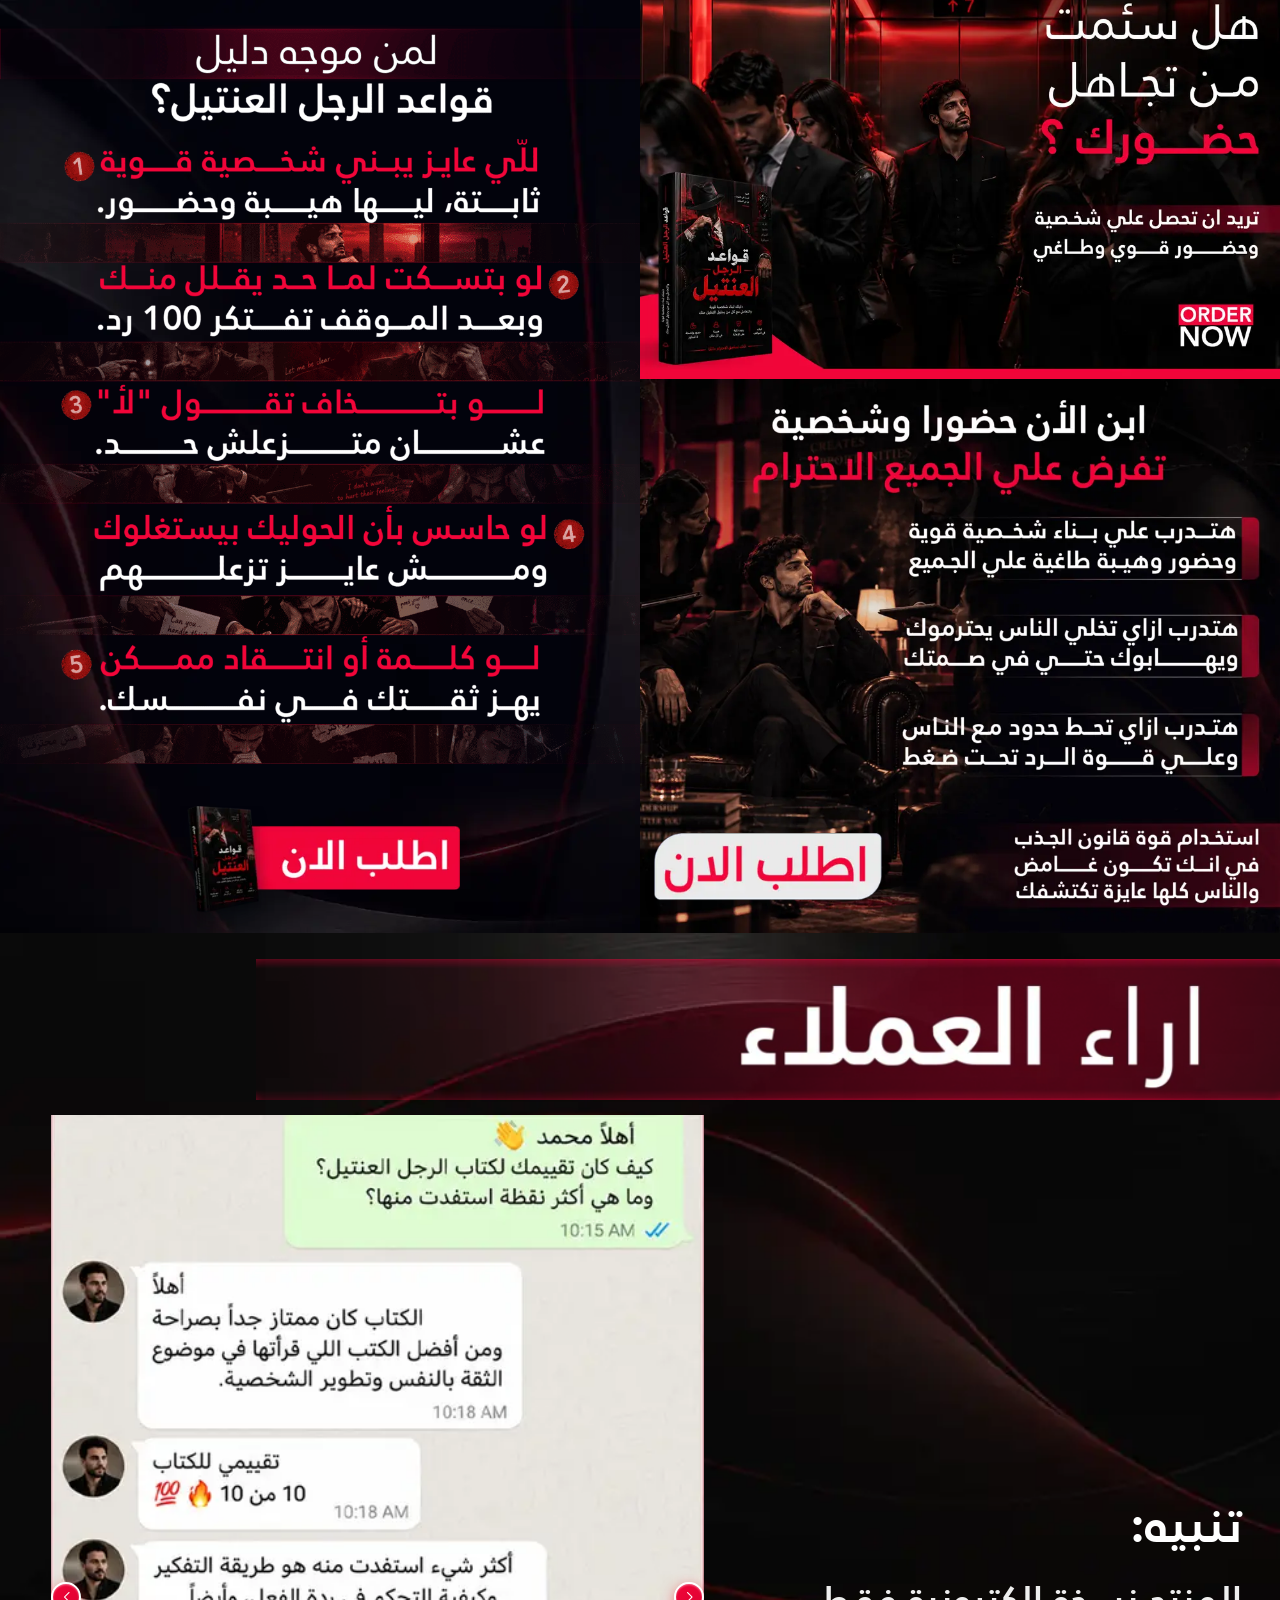
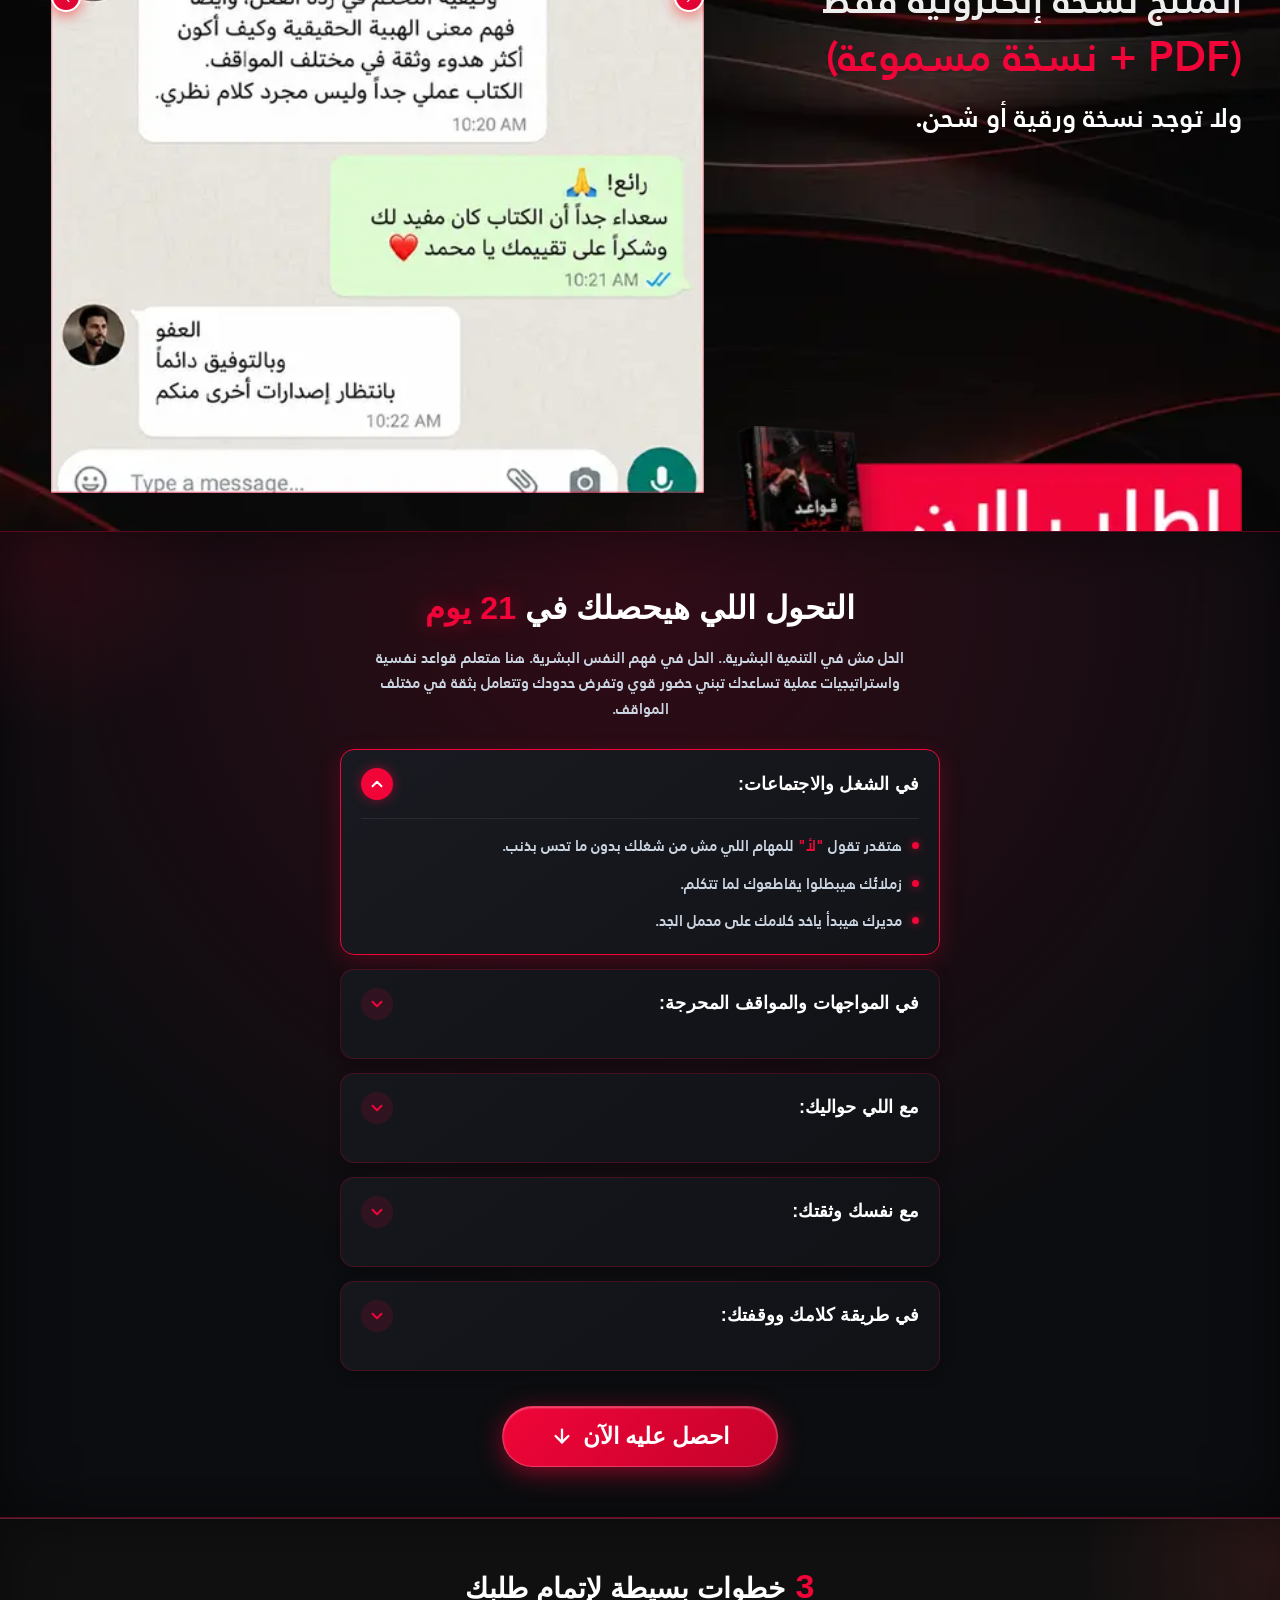
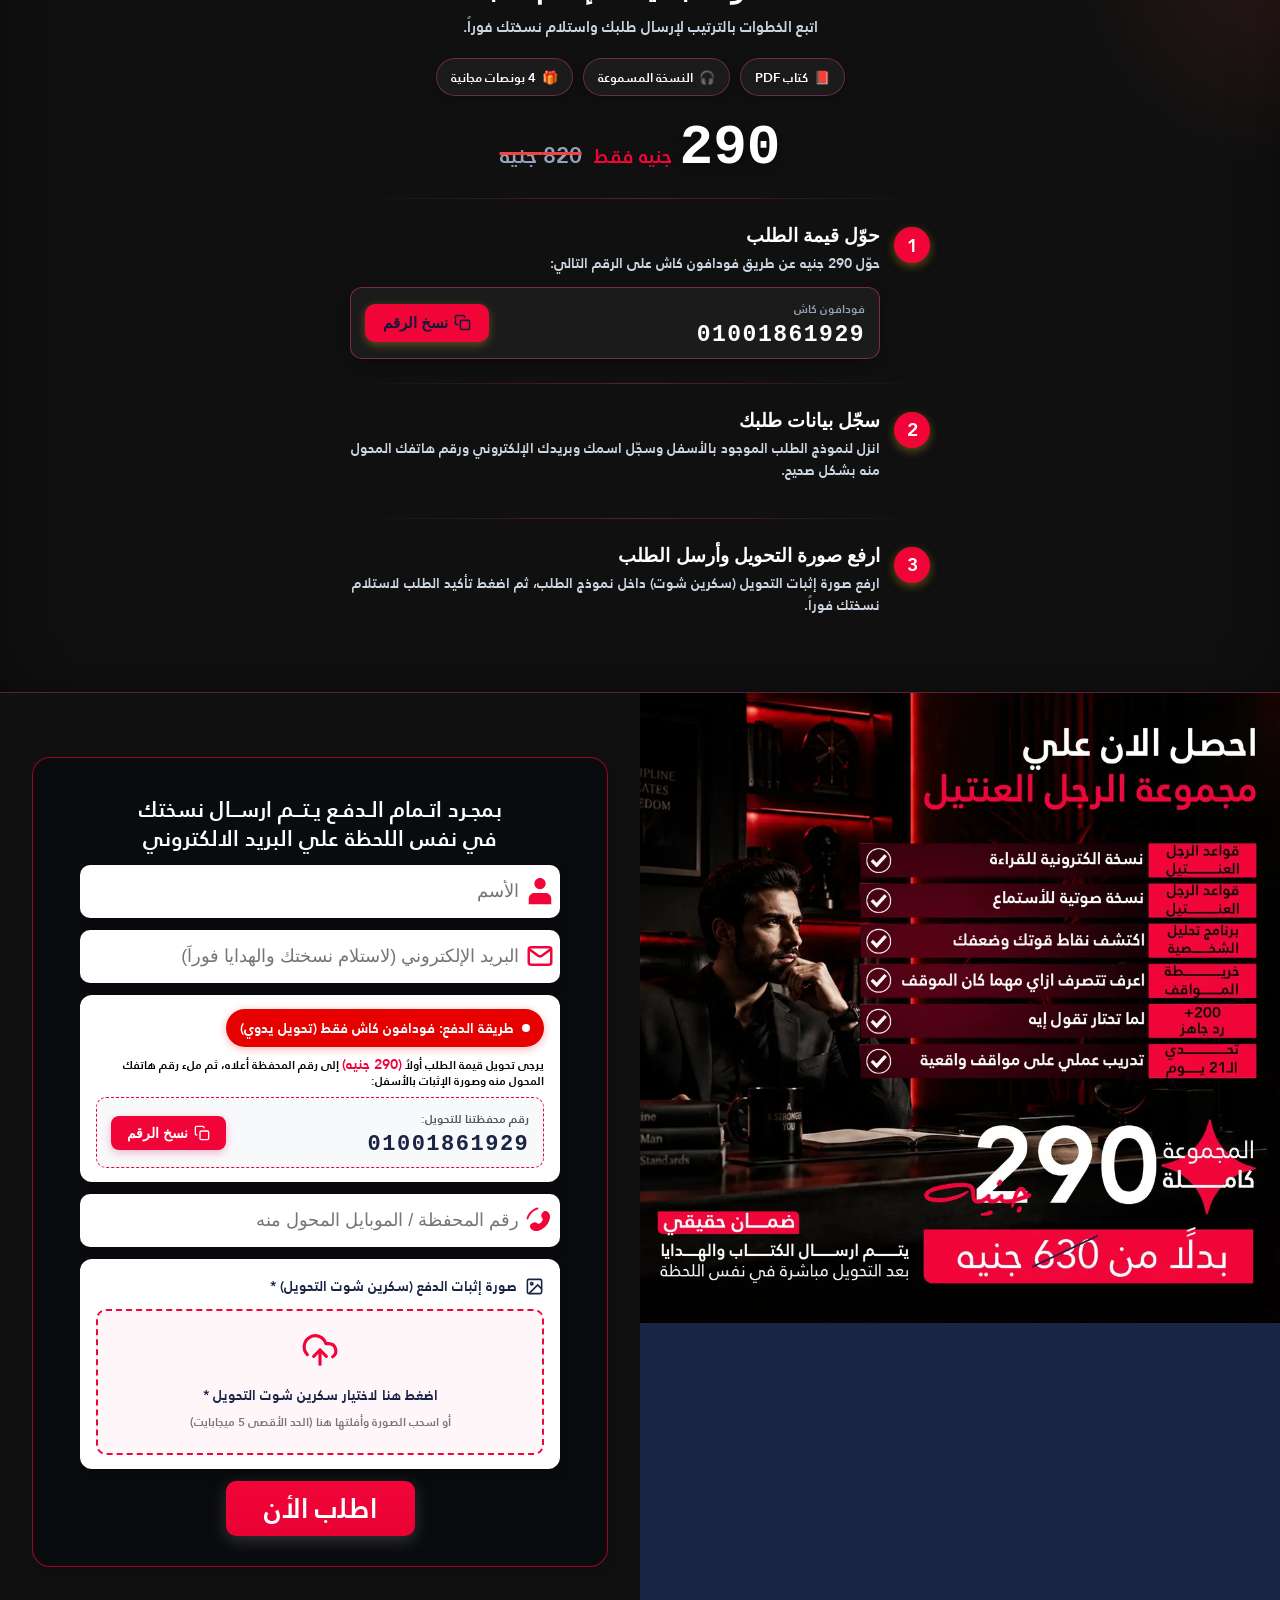
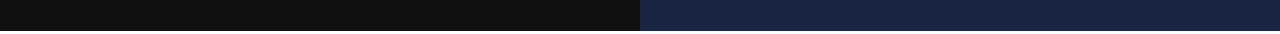
==== commit b15b9571: "Add files via upload" ====
--- a/index.html
+++ b/index.html
@@ -7,20 +7,20 @@
 
   <!-- Title & Primary Meta Tags -->
   <title>
-    كتاب قواعد الرغبة (من راغب إلى مرغوب) | أسرار الجاذبية وفن إدارة المحادثة والكاريزما
+    كتاب قواعد الرجل العنتيل | دليلك لبناء شخصية قوية وفرض الهيبة والاحترام
   </title>
-  <meta name="title" content="كتاب قواعد الرغبة (من راغب إلى مرغوب) | أسرار الجاذبية وفن إدارة المحادثة والكاريزما" />
+  <meta name="title" content="كتاب قواعد الرجل العنتيل | دليلك لبناء شخصية قوية وفرض الهيبة والاحترام" />
   <meta name="description"
-    content="اكتشف أسرار الحضور والغموض وفن إدارة المحادثة مع كتاب قواعد الرغبة (من راغب إلى مرغوب). احصل على المجموعة الكاملة: نسخة إلكترونية للقراءة + نسخة صوتية + 4 هدايا تدريبية بخصم حصري." />
+    content="هل سئمت من تجاهل حضورك؟ دليلك لبناء شخصية قوية وهيبة طاغية تفرض الاحترام، وضع حدود حاسمة، وقوة الرد تحت الضغط. احصل على باقة قواعد الرجل العنتيل كاملة بخصم حصري." />
   <meta name="keywords"
-    content="قواعد الرغبة, كتاب قواعد الرغبة, من راغب إلى مرغوب, أسرار الجاذبية, فن إدارة المحادثة, الكاريزما, فن التواصل, الثقة بالنفس, الخروج من الفريند زون, تطوير الذات للرجال, Rules of Desire Book" />
+    content="قواعد الرجل العنتيل, كتاب قواعد الرجل العنتيل, بناء شخصية قوية, فرض الاحترام, الهيبة والكاريزما, قوة الرد تحت الضغط, وضع الحدود, تطوير الذات للرجال, الثقة بالنفس, ضبط النفس وإدارة الانفعالات, فن الحضور, لغة الجسد والغموض" />
   <meta name="robots" content="index, follow, max-image-preview:large, max-snippet:-1, max-video-preview:-1" />
-  <meta name="author" content="قواعد الرغبة - Rules of Desire" />
+  <meta name="author" content="كتاب قواعد الرجل العنتيل" />
   <meta name="theme-color" content="#F10539" />
 
   <!-- Mobile & Application Meta -->
-  <meta name="apple-mobile-web-app-title" content="قواعد الرغبة" />
-  <meta name="application-name" content="قواعد الرغبة" />
+  <meta name="apple-mobile-web-app-title" content="قواعد الرجل العنتيل" />
+  <meta name="application-name" content="قواعد الرجل العنتيل" />
   <meta name="format-detection" content="telephone=no" />
 
   <!-- Canonical URL -->
@@ -36,32 +36,32 @@
 
   <!-- Open Graph / Facebook / WhatsApp / Telegram / Messenger -->
   <meta property="og:type" content="book" />
-  <meta property="og:site_name" content="كتاب قواعد الرغبة - Rules of Desire" />
-  <meta property="og:title" content="كتاب قواعد الرغبة (من راغب إلى مرغوب) | أسرار الجاذبية وفن إدارة المحادثة" />
+  <meta property="og:site_name" content="كتاب قواعد الرجل العنتيل" />
+  <meta property="og:title" content="كتاب قواعد الرجل العنتيل | دليلك لبناء شخصية قوية وفرض الهيبة والاحترام" />
   <meta property="og:description"
-    content="عايز تبدأ الكلام بثقة بدون توتر أو إحراج وتعرف إزاي تخلي المحادثة ممتعة ومختلفة؟ اكتشف أسرار الحضور والغموض مع المجموعة الكاملة لكتاب قواعد الرغبة (نسخة قراءة + صوتية + هدايا تدريبية)." />
+    content="هل سئمت من تجاهل حضورك؟ ابنِ الآن حضوراً وشخصية تفرض على الجميع الاحترام، وتعلّم أسرار الهيبة، وضع الحدود، وقوة الرد تحت الضغط مع باقة قواعد الرجل العنتيل الكاملة." />
   <meta property="og:image" content="images/hero-img.webp" />
   <meta property="og:image:secure_url" content="images/hero-img.webp" />
   <meta property="og:image:type" content="image/webp" />
-  <meta property="og:image:alt" content="غلاف كتاب قواعد الرغبة - من راغب إلى مرغوب | فن الجاذبية والمحادثة" />
+  <meta property="og:image:alt" content="غلاف كتاب قواعد الرجل العنتيل - دليلك لبناء شخصية قوية والتعامل مع كل من يحاول التقليل منك" />
   <meta property="og:locale" content="ar_EG" />
 
   <!-- Twitter Cards -->
   <meta name="twitter:card" content="summary_large_image" />
-  <meta name="twitter:title" content="كتاب قواعد الرغبة (من راغب إلى مرغوب) | أسرار الجاذبية وفن إدارة المحادثة" />
+  <meta name="twitter:title" content="كتاب قواعد الرجل العنتيل | دليلك لبناء شخصية قوية وفرض الهيبة والاحترام" />
   <meta name="twitter:description"
-    content="ماذا لو كانت للجاذبية قواعد وأنت فقط لم تتعلمها بعد؟ اكتشف أسرار الحضور وفن إدارة المحادثة مع كتاب قواعد الرغبة الكامل." />
+    content="هل سئمت من تجاهل حضورك؟ ابنِ شخصية قوية وهيبة طاغية تفرض الاحترام، وتعلّم قوة الرد تحت الضغط وضبط النفس مع كتاب قواعد الرجل العنتيل." />
   <meta name="twitter:image" content="images/hero-img.webp" />
-  <meta name="twitter:image:alt" content="كتاب قواعد الرغبة - من راغب إلى مرغوب" />
+  <meta name="twitter:image:alt" content="غلاف كتاب قواعد الرجل العنتيل" />
 
   <!-- Structured Data (Schema.org) for SEO -->
   <script type="application/ld+json">
   {
     "@context": "https://schema.org",
     "@type": "Book",
-    "name": "قواعد الرغبة - من راغب إلى مرغوب",
-    "alternateName": "Rules of Desire Book",
-    "description": "دليلك العملي لإتقان فن التواصل، الحضور الجذاب، الكاريزما، وأسرار الجاذبية وفن إدارة المحادثة وكيف تتحول من راغب إلى مرغوب.",
+    "name": "كتاب قواعد الرجل العنتيل",
+    "alternateName": "دليل قواعد الرجل العنتيل لبناء شخصية قوية",
+    "description": "دليلك العملي لبناء شخصية قوية وهيبة طاغية تفرض الاحترام على الجميع، والتعامل بحزم وذكاء مع كل من يحاول التقليل منك، وقوة الرد وضبط النفس وإدارة الانفعالات.",
     "bookFormat": "EBook",
     "inLanguage": "ar",
     "image": "images/hero-img.webp",
@@ -71,6 +71,11 @@
       "priceCurrency": "EGP",
       "availability": "https://schema.org/InStock",
       "priceValidUntil": "2026-12-31"
+    },
+    "aggregateRating": {
+      "@type": "AggregateRating",
+      "ratingValue": "5.0",
+      "reviewCount": "3"
     }
   }
   </script>
@@ -84,7 +89,7 @@
 <body>
   <main>
     <h1 class="sr-only">
-      كتاب قواعد الرغبة (من راغب إلى مرغوب) | أسرار الجاذبية وفن إدارة المحادثة والكاريزما
+      كتاب قواعد الرجل العنتيل | دليلك لبناء شخصية قوية وفرض الهيبة والاحترام والتعامل مع من يقلل منك
     </h1>
 
     <div class="flex">
@@ -92,16 +97,16 @@
       <section class="hero">
         <div class="top_img">
           <img src="images/hero-img.webp"
-            alt="غلاف كتاب قواعد الرغبة - من راغب إلى مرغوب | الكلام فن والجاذبية أسلوب حياة" fetchpriority="high" />
+            alt="غلاف كتاب قواعد الرجل العنتيل - دليلك لبناء شخصية قوية والتعامل مع كل من يحاول التقليل منك | هل سئمت من تجاهل حضورك وتريد حضوراً وهيبة طاغية" fetchpriority="high" />
         </div>
 
         <div class="content">
-          <img src="images/text-hero.png" class="text-hero"
-            alt="محاور كتاب قواعد الرغبة: كيف تبدأ الكلام بثقة، ماذا لو كانت للجاذبية قواعد، واكتشف أسرار الحضور والغموض وفن إدارة المحادثة" />
+          <img src="images/text-hero.webp" class="text-hero"
+            alt="محاور كتاب قواعد الرجل العنتيل: ابنِ حضوراً وشخصية تفرض على الجميع الاحترام، بناء شخصية قوية وهيبة طاغية، فرض الاحترام حتى في صمتك، وضع حدود وقوة الرد تحت ضغط، واستخدام الغموض الجذاب" />
 
         <div class="btn_img">
           <a href="#submit-now"><img src="images/button1.webp"
-              alt="اطلب كتاب قواعد الرغبة الآن - استلم نسختك فوراً" /></a>
+              alt="اطلب الآن كتاب قواعد الرجل العنتيل - استلم نسختك فوراً" /></a>
         </div>
         </div>
       </section>
@@ -112,13 +117,13 @@
   
 
         <img src="images/text-res.png"
-          alt="قواعد الرغبة معمول ليك لو... كيف تتحول من راغب إلى مرغوب وتكتسب الهيبة والجاذبية الطبيعية" />
+          alt="لمن موجه دليل قواعد الرجل العنتيل: للي عايز يبني شخصية قوية، لو بتسكت لما حد يقلل منك، لو بتخاف تقول لأ، لو حاسس باستغلال الآخرين، ولو كلمة أو انتقاد بيهز ثقتك بنفسك" />
 
 
 
         <div class="btn_img">
           <a href="#submit-now"><img src="images/button.webp"
-              alt="اطلب كتاب قواعد الرغبة الآن - استلم نسختك فوراً" /></a>
+              alt="اطلب الآن كتاب قواعد الرجل العنتيل - استلم نسختك فوراً" /></a>
         </div>
 
       </section>
@@ -128,7 +133,7 @@
       <section class="testm">
 
 
-        <img class="h2_test" src="images/h2.webp" alt="ماذا ستكتشف داخل كتاب قواعد الرغبة: بدء الحديث بدون تردد، جعل حضورك يلاحظ، أسرار الغموض والهيبة، الخروج من الفريند زون، وإثارة الفضول" />
+        <img class="h2_test" src="images/h2.webp" alt="آراء وتقييمات العملاء والقراء حول كتاب قواعد الرجل العنتيل" />
         
 <div class="flex_testm">
           <div class="text_right">
@@ -147,7 +152,7 @@
 
           <div class="btn_img">
             <a href="#submit-now"><img src="images/button.webp"
-                alt="احصل على المجموعة الكاملة لكتاب قواعد الرغبة الآن" /></a>
+                alt="احصل على المجموعة الكاملة لكتاب قواعد الرجل العنتيل الآن" /></a>
           </div>
         </div>
 
@@ -156,13 +161,13 @@
           <div class="swiper results-swiper">
             <div class="swiper-wrapper">
               <div class="swiper-slide">
-                <img src="images/slide1.webp" alt="نتيجة 1" />
+                <img src="images/slide1.webp" alt="رأي وتقييم القارئ محمد لكتاب قواعد الرجل العنتيل: تقييم 10 من 10، أفضل كتاب في الثقة بالنفس وتطوير الشخصية والتحكم في رد الفعل والهيبة الحقيقية" />
               </div>
               <div class="swiper-slide">
-                <img src="images/slide2.webp" alt="نتيجة 2" />
+                <img src="images/slide2.webp" alt="رأي وتقييم القارئ حسين إمام لكتاب قواعد الرجل العنتيل: تقييم 10 من 10 فاق التوقعات، الاستفادة من ضبط النفس وإدارة الانفعالات والفرق الكبير في التعامل اليومي" />
               </div>
               <div class="swiper-slide">
-                <img src="images/slide3.webp" alt="نتيجة 3" />
+                <img src="images/slide3.webp" alt="رأي وتقييم القارئ مايكل صفوان لكتاب قواعد الرجل العنتيل: كتاب عملي وواقعي لبناء شخصية قوية والانضباط وإدارة الوقت من واقع خبرة فعلية" />
               </div>
             
             </div>
@@ -176,6 +181,187 @@
 
       </section>
     </div>
+
+    <!-- ==================================================
+         قسم التحول اللي هيحصلك في 21 يوم (Accordion Section)
+         ================================================== -->
+    <section class="transformation_section" id="transformation-21">
+      <div class="trans_container">
+        <!-- عنوان السكشن والوصف -->
+        <div class="trans_header">
+          <h2 class="trans_title">
+            التحول اللي هيحصلك في <span class="trans_accent">21 يوم</span>
+          </h2>
+          <p class="trans_subtitle">
+            الحل مش في التنمية البشرية.. الحل في فهم النفس البشرية. هنا هتعلم قواعد نفسية واستراتيجيات عملية تساعدك تبني حضور قوي وتفرض حدودك وتتعامل بثقة في مختلف المواقف.
+          </p>
+        </div>
+
+        <!-- قائمة الأكورديون للتحولات الخمسة -->
+        <div class="trans_accordion" id="transAccordion">
+          <!-- البند 1 -->
+          <div class="trans_acc_item active">
+            <button type="button" class="trans_acc_header" aria-expanded="true">
+              <span class="trans_acc_title">في الشغل والاجتماعات:</span>
+              <span class="trans_acc_icon">
+                <svg width="18" height="18" viewBox="0 0 24 24" fill="none" stroke="currentColor" stroke-width="2.5" stroke-linecap="round" stroke-linejoin="round">
+                  <polyline points="6 9 12 15 18 9"></polyline>
+                </svg>
+              </span>
+            </button>
+            <div class="trans_acc_content">
+              <div class="trans_acc_inner">
+                <ul class="trans_list">
+                  <li>
+                    <span class="dot_icon"></span>
+                    <span>هتقدر تقول <strong>"لأ"</strong> للمهام اللي مش من شغلك بدون ما تحس بذنب.</span>
+                  </li>
+                  <li>
+                    <span class="dot_icon"></span>
+                    <span>زملائك هيبطلوا يقاطعوك لما تتكلم.</span>
+                  </li>
+                  <li>
+                    <span class="dot_icon"></span>
+                    <span>مديرك هيبدأ ياخد كلامك على محمل الجد.</span>
+                  </li>
+                </ul>
+              </div>
+            </div>
+          </div>
+
+          <!-- البند 2 -->
+          <div class="trans_acc_item">
+            <button type="button" class="trans_acc_header" aria-expanded="false">
+              <span class="trans_acc_title">في المواجهات والمواقف المحرجة:</span>
+              <span class="trans_acc_icon">
+                <svg width="18" height="18" viewBox="0 0 24 24" fill="none" stroke="currentColor" stroke-width="2.5" stroke-linecap="round" stroke-linejoin="round">
+                  <polyline points="6 9 12 15 18 9"></polyline>
+                </svg>
+              </span>
+            </button>
+            <div class="trans_acc_content">
+              <div class="trans_acc_inner">
+                <ul class="trans_list">
+                  <li>
+                    <span class="dot_icon"></span>
+                    <span>الرد هيطلع منك في نفس اللحظة، مش بعد ساعتين.</span>
+                  </li>
+                  <li>
+                    <span class="dot_icon"></span>
+                    <span>لو حد حاول يحرجك أو يستفزك، هتعرف توقفه عند حده فورًا.</span>
+                  </li>
+                  <li>
+                    <span class="dot_icon"></span>
+                    <span>هتعلم تتعامل مع الإحراج بثبات أكبر وترد بطريقة تخلي اللي قدامك يحسب كلامه.</span>
+                  </li>
+                </ul>
+              </div>
+            </div>
+          </div>
+
+          <!-- البند 3 -->
+          <div class="trans_acc_item">
+            <button type="button" class="trans_acc_header" aria-expanded="false">
+              <span class="trans_acc_title">مع اللي حواليك:</span>
+              <span class="trans_acc_icon">
+                <svg width="18" height="18" viewBox="0 0 24 24" fill="none" stroke="currentColor" stroke-width="2.5" stroke-linecap="round" stroke-linejoin="round">
+                  <polyline points="6 9 12 15 18 9"></polyline>
+                </svg>
+              </span>
+            </button>
+            <div class="trans_acc_content">
+              <div class="trans_acc_inner">
+                <ul class="trans_list">
+                  <li>
+                    <span class="dot_icon"></span>
+                    <span>الناس اللي كانت بتستغلك هتبتعد تلقائيًا.</span>
+                  </li>
+                  <li>
+                    <span class="dot_icon"></span>
+                    <span>هيبقى ليك حضور في أي مكان تدخله والناس هتلاحظك.</span>
+                  </li>
+                  <li>
+                    <span class="dot_icon"></span>
+                    <span>هتحط حدود واضحة ومحدش هيجرؤ يتخطاها.</span>
+                  </li>
+                </ul>
+              </div>
+            </div>
+          </div>
+
+          <!-- البند 4 -->
+          <div class="trans_acc_item">
+            <button type="button" class="trans_acc_header" aria-expanded="false">
+              <span class="trans_acc_title">مع نفسك وثقتك:</span>
+              <span class="trans_acc_icon">
+                <svg width="18" height="18" viewBox="0 0 24 24" fill="none" stroke="currentColor" stroke-width="2.5" stroke-linecap="round" stroke-linejoin="round">
+                  <polyline points="6 9 12 15 18 9"></polyline>
+                </svg>
+              </span>
+            </button>
+            <div class="trans_acc_content">
+              <div class="trans_acc_inner">
+                <ul class="trans_list">
+                  <li>
+                    <span class="dot_icon"></span>
+                    <span>مش هتقعد ساعات تفكر في الموقف اللي حصل النهاردة.</span>
+                  </li>
+                  <li>
+                    <span class="dot_icon"></span>
+                    <span>هتبقى مرتاح لأنك عارف إنك اتعاملت صح.</span>
+                  </li>
+                  <li>
+                    <span class="dot_icon"></span>
+                    <span>الشعور إنك "ضعيف" أو "هدف سهل" هيختفي تدريجيًا.</span>
+                  </li>
+                </ul>
+              </div>
+            </div>
+          </div>
+
+          <!-- البند 5 -->
+          <div class="trans_acc_item">
+            <button type="button" class="trans_acc_header" aria-expanded="false">
+              <span class="trans_acc_title">في طريقة كلامك ووقفتك:</span>
+              <span class="trans_acc_icon">
+                <svg width="18" height="18" viewBox="0 0 24 24" fill="none" stroke="currentColor" stroke-width="2.5" stroke-linecap="round" stroke-linejoin="round">
+                  <polyline points="6 9 12 15 18 9"></polyline>
+                </svg>
+              </span>
+            </button>
+            <div class="trans_acc_content">
+              <div class="trans_acc_inner">
+                <ul class="trans_list">
+                  <li>
+                    <span class="dot_icon"></span>
+                    <span>هتتكلم بثقة وصوتك مش هيترعش في المواقف الصعبة.</span>
+                  </li>
+                  <li>
+                    <span class="dot_icon"></span>
+                    <span>لغة جسمك هتتغير: وقفتك، نظرتك، حتى طريقة مشيك.</span>
+                  </li>
+                  <li>
+                    <span class="dot_icon"></span>
+                    <span>الناس هتحس إنك "مختلف" بدون ما تقول ولا كلمة.</span>
+                  </li>
+                </ul>
+              </div>
+            </div>
+          </div>
+        </div>
+
+        <!-- زر اتخاذ القرار CTA -->
+        <div class="trans_cta_wrapper">
+          <a href="#submit-now" class="trans_cta_btn">
+            <span>احصل عليه الآن</span>
+            <svg width="22" height="22" viewBox="0 0 24 24" fill="none" stroke="currentColor" stroke-width="2.5" stroke-linecap="round" stroke-linejoin="round">
+              <line x1="12" y1="5" x2="12" y2="19"></line>
+              <polyline points="19 12 12 19 5 12"></polyline>
+            </svg>
+          </a>
+        </div>
+      </div>
+    </section>
 
     <!-- ==================================================
          قسم خطوات إتمام الطلب (3 خطوات بسيطة لإتمام طلبك)
@@ -259,7 +445,7 @@
       <div class="price">
         <div class="img_price">
           <img src="images/top-form.webp"
-            alt="عرض المجموعة الكاملة لكتاب قواعد الرغبة: نسخة للقراءة + نسخة صوتية + برنامج تحليل الشخصية + خريطة المواقف + 200 رد جاهز + تحدي 14 يوم بـ 290 جنيه بدلاً من 820 جنيه"
+            alt="عرض باقة مجموعة الرجل العنتيل كاملة بـ 290 جنيه بدلاً من 630 جنيه: نسخة إلكترونية للقراءة + نسخة صوتية للاستماع + برنامج تحليل الشخصية + خريطة المواقف + أكثر من 200 رد جاهز + تحدي الـ 21 يوم تدريب عملي"
             loading="lazy" />
         </div>
 
@@ -438,7 +624,7 @@
           <input type="hidden" id="inp_ProofLink" name="Payment Proof Link" value="" />
 
           <!-- هنا اسم المنتج  -->
-          <input type="hidden" name="Product" value="كتاب قواعد الرغبة" />
+          <input type="hidden" name="Product" value="كتاب قواعد الرجل العنتيل" />
 
           <!-- هنا الكود -->
           <input type="hidden" name="Agent Code" value="M18.1" />
@@ -507,6 +693,25 @@
             },
           });
         }
+
+        /* =====================   تفعيل أكورديون التحول في 21 يوم   ===================== */
+        const accItems = document.querySelectorAll('.trans_acc_item');
+        accItems.forEach((item) => {
+          const header = item.querySelector('.trans_acc_header');
+          if (!header) return;
+          header.addEventListener('click', () => {
+            const isCurrentlyActive = item.classList.contains('active');
+            
+            // فتح وإغلاق العنصر المضغوط بسلاسة
+            if (isCurrentlyActive) {
+              item.classList.remove('active');
+              header.setAttribute('aria-expanded', 'false');
+            } else {
+              item.classList.add('active');
+              header.setAttribute('aria-expanded', 'true');
+            }
+          });
+        });
       });
 
 
@@ -1272,7 +1477,7 @@
           "Payment Proof Link": proofUrl,
           Product: document.querySelector('input[name="Product"]')
             ? document.querySelector('input[name="Product"]').value
-            : "كتاب قواعد الرغبة",
+            : "كتاب قواعد الرجل العنتيل",
           "Agent Code": document.querySelector('input[name="Agent Code"]')
             ? document.querySelector('input[name="Agent Code"]').value
             : "M18.1",
--- a/css/style.css
+++ b/css/style.css
@@ -1187,4 +1187,282 @@
     font-size: 13.5px;
   }
 }
+
+/* ==================================================
+   قسم التحول في 21 يوم (21 Days Transformation Section)
+   ================================================== */
+.transformation_section {
+  background: radial-gradient(circle at 50% 5%, rgba(241, 5, 57, 0.16) 0%, transparent 65%), #0c0d10;
+  padding: 55px 16px 50px;
+  position: relative;
+  overflow: hidden;
+  border-top: 1px solid rgba(241, 5, 57, 0.35);
+  border-bottom: 1px solid rgba(241, 5, 57, 0.35);
+  box-shadow: inset 0 0 60px rgba(0, 0, 0, 0.5);
+}
+
+.transformation_section::before {
+  content: '';
+  position: absolute;
+  top: -15%;
+  left: -10%;
+  width: 350px;
+  height: 350px;
+  background: radial-gradient(circle, rgba(241, 5, 57, 0.1) 0%, transparent 70%);
+  pointer-events: none;
+}
+
+.transformation_section .trans_container {
+  max-width: 600px;
+  margin: 0 auto;
+  text-align: center;
+  position: relative;
+  z-index: 2;
+}
+
+/* الرأس والعنوان الرئيسي */
+.transformation_section .trans_header {
+  margin-bottom: 28px;
+}
+
+.transformation_section .trans_title {
+  color: #ffffff;
+  font-size: 32px;
+  font-family: mainBold, sans-serif;
+  font-weight: 900;
+  line-height: 1.35;
+  margin-bottom: 14px;
+}
+
+.transformation_section .trans_accent {
+  color: #F10539;
+  text-shadow: 0 0 20px rgba(241, 5, 57, 0.45);
+  display: inline-block;
+}
+
+.transformation_section .trans_subtitle {
+  color: #cbd5e1;
+  font-size: 15px;
+  line-height: 1.7;
+  max-width: 540px;
+  margin: 0 auto;
+}
+
+/* بطاقات الأكورديون */
+.trans_accordion {
+  display: flex;
+  flex-direction: column;
+  gap: 14px;
+  margin-bottom: 35px;
+  text-align: right;
+}
+
+.trans_acc_item {
+  background: linear-gradient(145deg, #16171d, #111216);
+  border: 1.5px solid rgba(241, 5, 57, 0.22);
+  border-radius: 14px;
+  overflow: hidden;
+  transition: all 0.3s cubic-bezier(0.4, 0, 0.2, 1);
+  box-shadow: 0 4px 14px rgba(0, 0, 0, 0.3);
+}
+
+.trans_acc_item:hover {
+  border-color: rgba(241, 5, 57, 0.45);
+  transform: translateY(-2px);
+  box-shadow: 0 6px 18px rgba(0, 0, 0, 0.4);
+}
+
+.trans_acc_item.active {
+  border-color: #F10539;
+  background: linear-gradient(145deg, #191a21, #131418);
+  box-shadow: 0 6px 22px rgba(241, 5, 57, 0.22);
+}
+
+/* زر رأس الأكورديون */
+.trans_acc_header {
+  width: 100%;
+  display: flex;
+  align-items: center;
+  justify-content: space-between;
+  padding: 18px 20px;
+  background: transparent;
+  border: none;
+  cursor: pointer;
+  text-align: right;
+  gap: 12px;
+  user-select: none;
+  transition: background 0.25s ease;
+}
+
+.trans_acc_header:focus-visible {
+  outline: 2px solid #F10539;
+  outline-offset: -2px;
+}
+
+.trans_acc_title {
+  color: #ffffff;
+  font-family: mainBold, sans-serif;
+  font-size: 18px;
+  font-weight: 800;
+  line-height: 1.4;
+  letter-spacing: 0.2px;
+  flex-grow: 1;
+}
+
+.trans_acc_item.active .trans_acc_title {
+  color: #ffffff;
+}
+
+/* أيقونة السهم */
+.trans_acc_icon {
+  width: 32px;
+  height: 32px;
+  border-radius: 50%;
+  background: rgba(241, 5, 57, 0.12);
+  display: flex;
+  align-items: center;
+  justify-content: center;
+  color: #F10539;
+  flex-shrink: 0;
+  transition: transform 0.35s cubic-bezier(0.4, 0, 0.2, 1), background 0.25s ease, color 0.25s ease;
+}
+
+.trans_acc_item:hover .trans_acc_icon {
+  background: rgba(241, 5, 57, 0.22);
+}
+
+.trans_acc_item.active .trans_acc_icon {
+  transform: rotate(180deg);
+  background: #F10539;
+  color: #ffffff;
+  box-shadow: 0 0 12px rgba(241, 5, 57, 0.5);
+}
+
+/* محتوى الأكورديون المنسدل بتأثير Grid سلس */
+.trans_acc_content {
+  display: grid;
+  grid-template-rows: 0fr;
+  transition: grid-template-rows 0.35s cubic-bezier(0.4, 0, 0.2, 1), opacity 0.25s ease;
+  opacity: 0;
+}
+
+.trans_acc_item.active .trans_acc_content {
+  grid-template-rows: 1fr;
+  opacity: 1;
+}
+
+.trans_acc_inner {
+  overflow: hidden;
+  padding: 0 20px 20px;
+}
+
+.trans_list {
+  display: flex;
+  flex-direction: column;
+  gap: 12px;
+  list-style: none;
+  margin: 0;
+  padding: 4px 0 0;
+  border-top: 1px solid rgba(255, 255, 255, 0.08);
+  padding-top: 14px;
+}
+
+.trans_list li {
+  display: flex;
+  align-items: flex-start;
+  gap: 10px;
+  font-size: 15px;
+  color: #cbd5e1;
+  line-height: 1.7;
+}
+
+.trans_list li strong {
+  color: #F10539;
+  font-weight: bold;
+}
+
+.trans_list .dot_icon {
+  width: 7px;
+  height: 7px;
+  border-radius: 50%;
+  background: #F10539;
+  box-shadow: 0 0 8px rgba(241, 5, 57, 0.7);
+  margin-top: 9px;
+  flex-shrink: 0;
+}
+
+/* زر اتخاذ القرار CTA */
+.trans_cta_wrapper {
+  text-align: center;
+  margin-top: 10px;
+}
+
+.trans_cta_btn {
+  display: inline-flex;
+  align-items: center;
+  justify-content: center;
+  gap: 10px;
+  background: linear-gradient(135deg, #F10539 0%, #c4022b 100%);
+  color: #ffffff;
+  font-family: mainBold, sans-serif;
+  font-size: 23px;
+  font-weight: 900;
+  padding: 16px 48px;
+  border-radius: 50px;
+  box-shadow: 0 6px 24px rgba(241, 5, 57, 0.5), inset 0 1px 2px rgba(255, 255, 255, 0.35);
+  cursor: pointer;
+  transition: all 0.3s cubic-bezier(0.4, 0, 0.2, 1);
+  border: 1px solid rgba(255, 255, 255, 0.2);
+}
+
+.trans_cta_btn:hover {
+  transform: translateY(-3px) scale(1.02);
+  box-shadow: 0 10px 32px rgba(241, 5, 57, 0.7), inset 0 1px 3px rgba(255, 255, 255, 0.5);
+  background: linear-gradient(135deg, #ff1a4f 0%, #d80231 100%);
+}
+
+.trans_cta_btn:active {
+  transform: translateY(0) scale(0.98);
+}
+
+.trans_cta_btn svg {
+  transition: transform 0.25s ease;
+}
+
+.trans_cta_btn:hover svg {
+  transform: translateY(3px);
+}
+
+/* تجاوب الشاشات الصغيرة */
+@media (max-width: 576px) {
+  .transformation_section {
+    padding: 40px 14px 38px;
+  }
+  .transformation_section .trans_title {
+    font-size: 25px;
+  }
+  .transformation_section .trans_subtitle {
+    font-size: 13.5px;
+    line-height: 1.6;
+  }
+  .trans_acc_header {
+    padding: 15px 16px;
+  }
+  .trans_acc_title {
+    font-size: 16px;
+  }
+  .trans_acc_inner {
+    padding: 0 16px 16px;
+  }
+  .trans_list li {
+    font-size: 13.5px;
+    line-height: 1.6;
+  }
+  .trans_cta_btn {
+    width: 92%;
+    max-width: 320px;
+    font-size: 20px;
+    padding: 14px 20px;
+  }
+}
 /* ================== */
